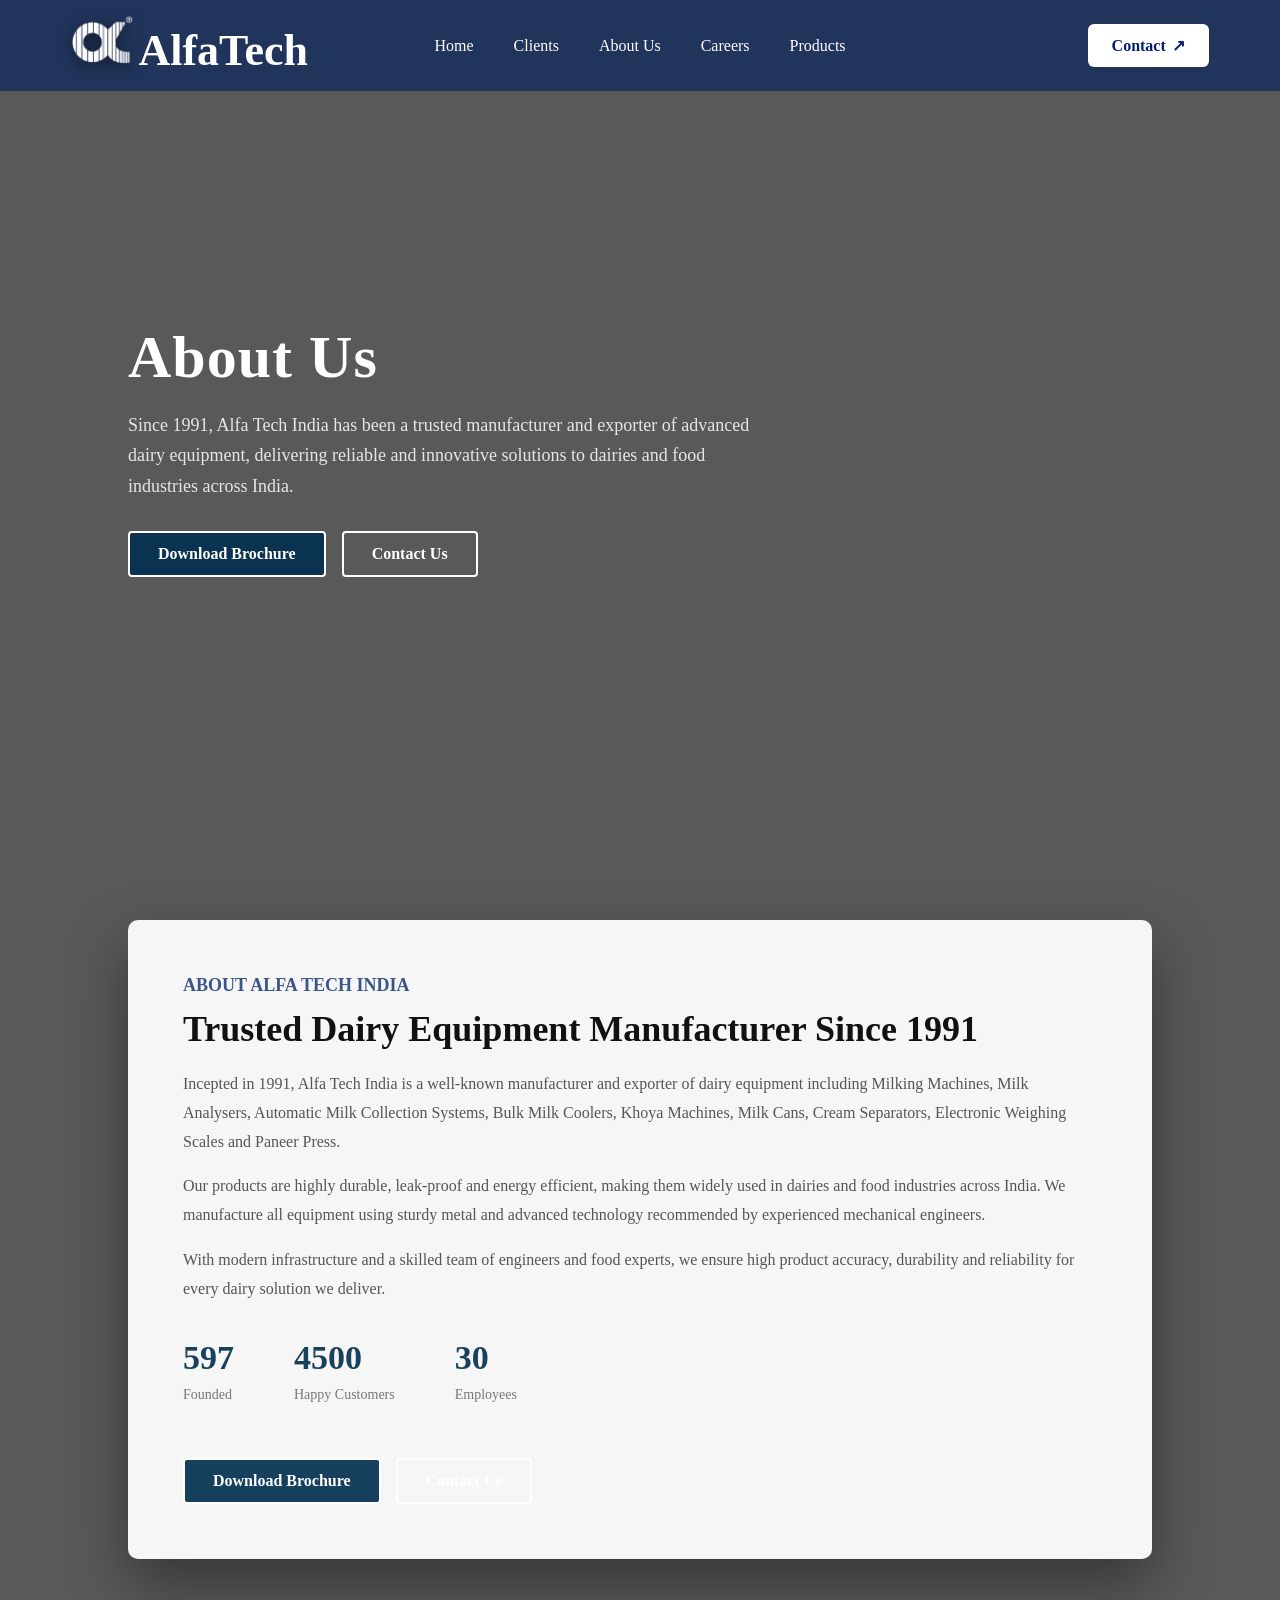
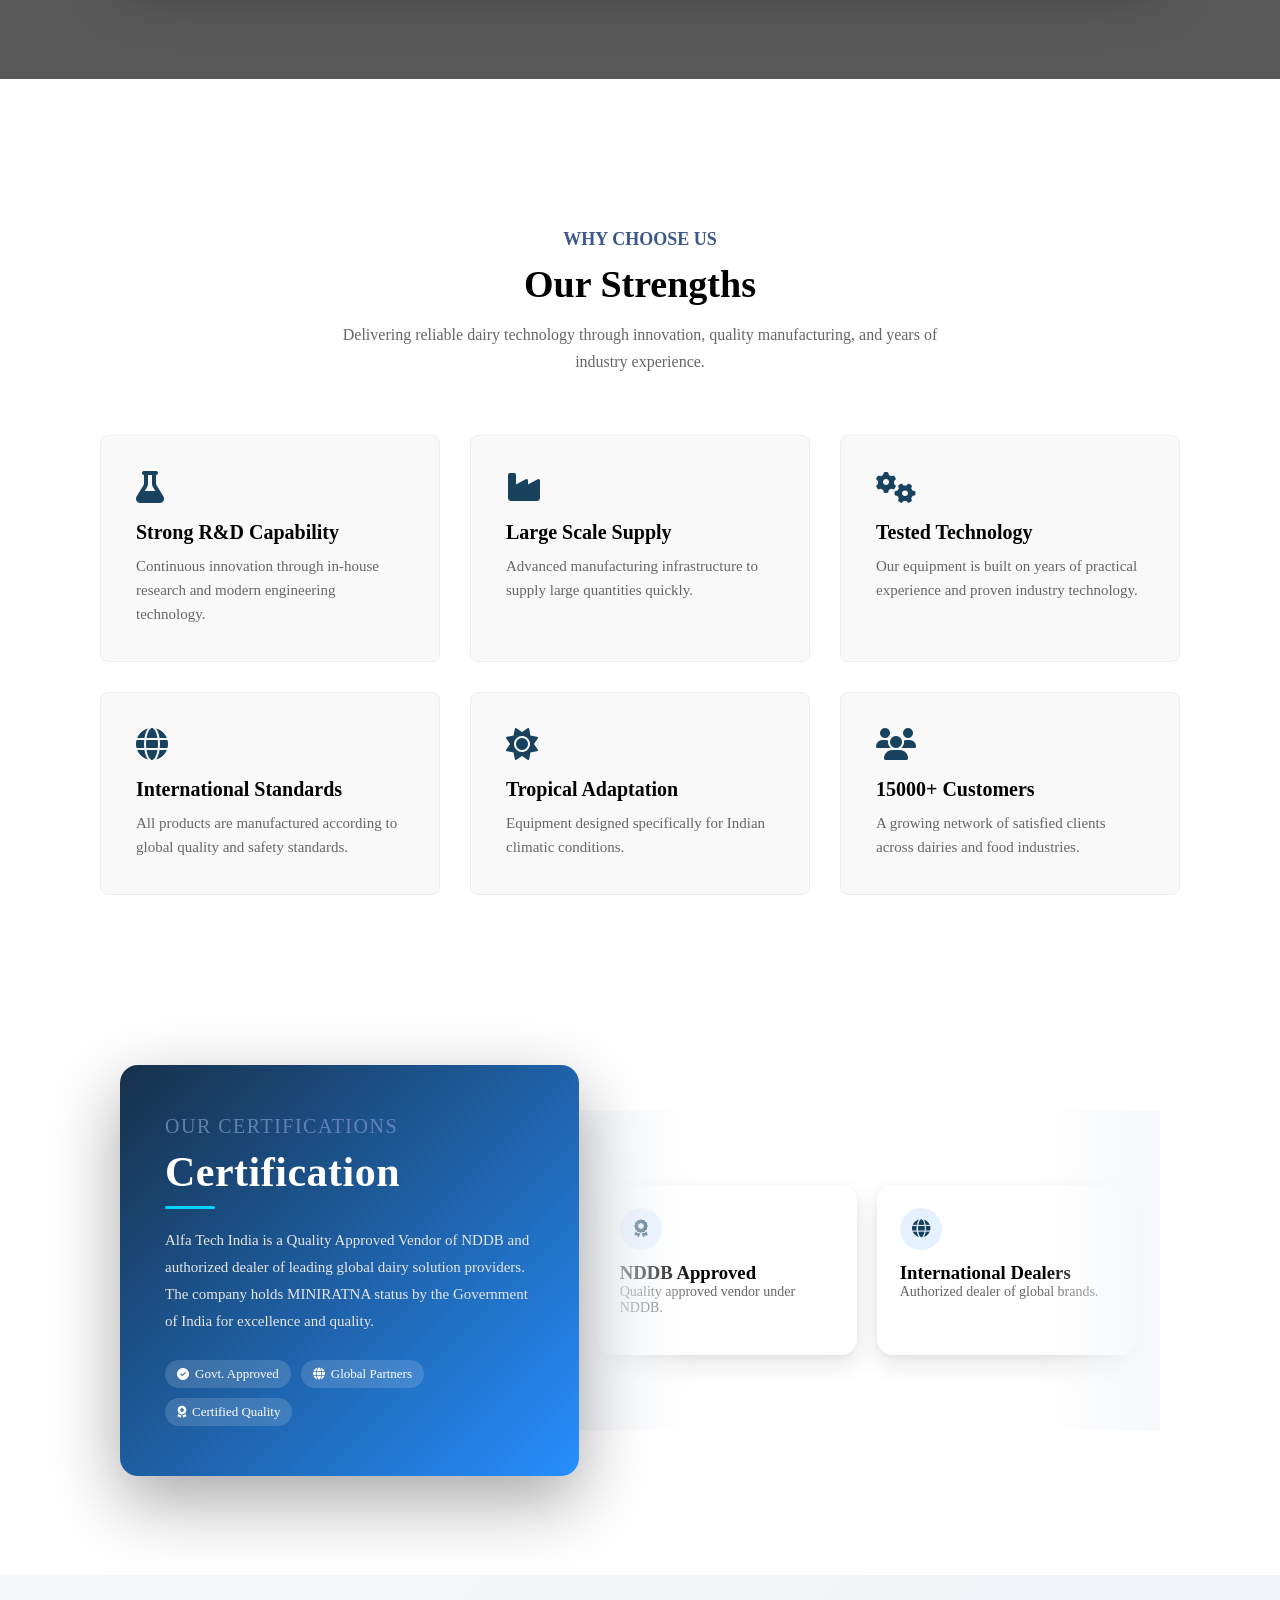
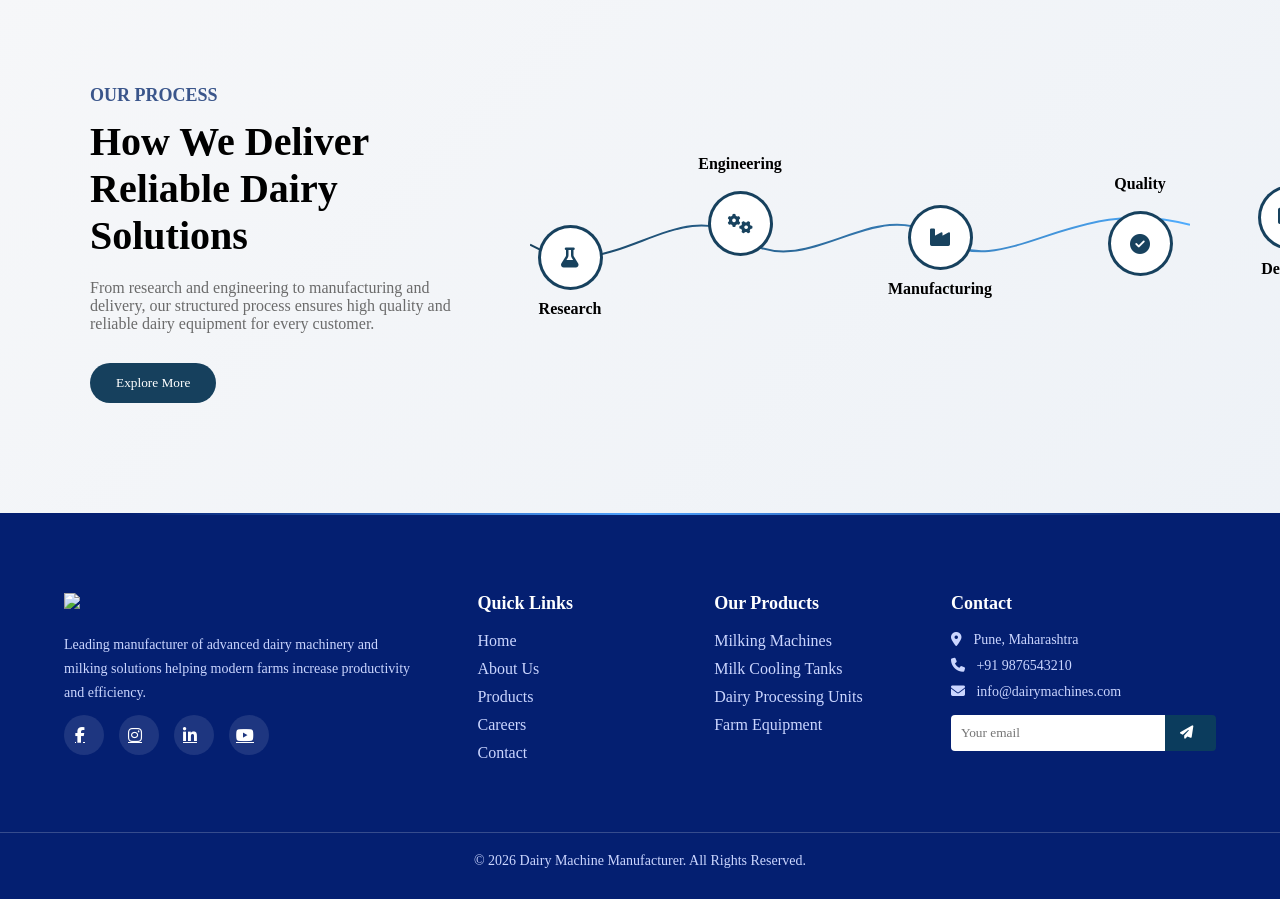
==== about.html @ 90567625 "Contact Page and Some Section Changed" ====
<!DOCTYPE html>
<html lang="en">
<head>
    <meta charset="UTF-8">
    <meta name="viewport" content="width=device-width, initial-scale=1.0">
    <title>about</title>
    <link rel="stylesheet" href="css/about.css">
    <link rel="stylesheet" href="https://cdnjs.cloudflare.com/ajax/libs/font-awesome/6.5.0/css/all.min.css">
</head>
<body>

    
<!-- ================================================= -->
<!-- ===================== NAVBAR ===================== -->
<!-- ================================================= -->

<header class="navbar" id="navbar">

<div class="nav-wrapper">

<!-- LEFT LOGO -->

<div class="nav-left">
<img src="Images/logo.png" class="logo">
<span>AlfaTech</span>
</div>


<!-- CENTER MENU -->

<nav class="nav-center">

<a href="index.html">Home</a>
<a href="clients.html">Clients</a>
<a href="about.html">About Us</a>
<a href="careers.html">Careers</a>
<a href="product.html">Products</a>

</nav>

<!-- RIGHT BUTTON -->
<div class="nav-right">

<a href="contact.html" class="contact-btn">
Contact
<span>↗</span>
</a>
</div>
</div>
</header>


<!-- ===================== -->
<!-- ABOUT HERO SECTION -->
<!-- ===================== -->

<section class="about-hero ">

<div class="hero-overlay "></div>

<div class="hero-content ">

<h1>About Us</h1>

<p>
Since 1991, Alfa Tech India has been a trusted manufacturer and exporter 
of advanced dairy equipment, delivering reliable and innovative solutions 
to dairies and food industries across India.
</p>

<div class="hero-buttons ">

<a href="brochure.pdf" class="btn-primary">
Download Brochure
</a>

<a href="contact.html" class="btn-outline">
Contact Us
</a>

</div>
</div>

</section>

<!-- ========================= -->
<!-- ABOUT COMPANY SECTION -->
<!-- ========================= -->

<section class="about-modern ">

<div class="about-card reveal">

<div class="about-header reveal">
<h5>ABOUT ALFA TECH INDIA</h5>
<h2>Trusted Dairy Equipment Manufacturer Since 1991</h2>
</div>

<p>
Incepted in 1991, Alfa Tech India is a well-known manufacturer and exporter
of dairy equipment including Milking Machines, Milk Analysers, Automatic
Milk Collection Systems, Bulk Milk Coolers, Khoya Machines, Milk Cans,
Cream Separators, Electronic Weighing Scales and Paneer Press.
</p>

<p>
Our products are highly durable, leak-proof and energy efficient,
making them widely used in dairies and food industries across India.
We manufacture all equipment using sturdy metal and advanced technology
recommended by experienced mechanical engineers.
</p>

<p>
With modern infrastructure and a skilled team of engineers and food
experts, we ensure high product accuracy, durability and reliability
for every dairy solution we deliver.
</p>

<!-- STATS -->

<div class="about-stats reveal">

<div class="stat reveal">
<h3>1991</h3>
<p>Founded</p>
</div>

<div class="stat reveal">
<h3>15000+</h3>
<p>Happy Customers</p>
</div>

<div class="stat reveal">
<h3>100+</h3>
<p>Employees</p>
</div>

</div>

<!-- CTA -->

<div class="about-buttons">

<a href="brochure.pdf" class="btn-primary reveal">Download Brochure</a>
<a href="contact.html" class="btn-outline reveal">Contact Us</a>

</div>

</div>

</section>

<!-- ========================= -->
<!-- OUR STRENGTHS SECTION -->
<!-- ========================= -->

<section class="strengths-section reveal">

<div class="container reveal">

<div class="section-header reveal">

<h5>WHY CHOOSE US</h5>
<h2>Our Strengths</h2>

<p>
Delivering reliable dairy technology through innovation,
quality manufacturing, and years of industry experience.
</p>

</div>


<div class="strength-grid reveal">

<div class="strength-card reveal">
<i class="fa-solid fa-flask reveal"></i>
<h3>Strong R&D Capability</h3>
<p>Continuous innovation through in-house research and modern engineering technology.</p>
</div>

<div class="strength-card reveal">
<i class="fa-solid fa-industry reveal"></i>
<h3>Large Scale Supply</h3>
<p>Advanced manufacturing infrastructure to supply large quantities quickly.</p>
</div>

<div class="strength-card reveal">
<i class="fa-solid fa-cogs reveal"></i>
<h3>Tested Technology</h3>
<p>Our equipment is built on years of practical experience and proven industry technology.</p>
</div>

<div class="strength-card reveal">
<i class="fa-solid fa-globe reveal"></i>
<h3>International Standards</h3>
<p>All products are manufactured according to global quality and safety standards.</p>
</div>

<div class="strength-card reveal">
<i class="fa-solid fa-sun reveal"></i>
<h3>Tropical Adaptation</h3>
<p>Equipment designed specifically for Indian climatic conditions.</p>
</div>

<div class="strength-card reveal">
<i class="fa-solid fa-users reveal"></i>
<h3>15000+ Customers</h3>
<p>A growing network of satisfied clients across dairies and food industries.</p>
</div>

</div>

</div>

</section>

<!-- ========================= -->
<!-- CERTIFICATION SECTION -->
<!-- ========================= -->
<section class="certification-section reveal">

    <!-- LEFT -->
    <div class="cert-left reveal">
        <span class="cert-subtitle reveal">OUR CERTIFICATIONS</span>
        <h2>Certification</h2>
        <p>
            Alfa Tech India is a Quality Approved Vendor of NDDB and authorized dealer
            of leading global dairy solution providers. The company holds MINIRATNA
            status by the Government of India for excellence and quality.
        </p>
        <div class="cert-tags reveal">
            <span><i class="fa-solid fa-circle-check"></i> Govt. Approved</span>
            <span><i class="fa-solid fa-globe"></i> Global Partners</span>
            <span><i class="fa-solid fa-award"></i> Certified Quality</span>
        </div>
    </div>

    <!-- RIGHT -->
    <div class="cert-right reveal">
        <div class="card-container">
            <div class="card-wrapper">

                <!-- ORIGINAL -->
                <div class="cert-card">
                    <i class="fa-solid fa-award"></i>
                    <h3>NDDB Approved</h3>
                    <p>Quality approved vendor under NDDB.</p>
                </div>

                <div class="cert-card">
                    <i class="fa-solid fa-globe"></i>
                    <h3>International Dealers</h3>
                    <p>Authorized dealer of global brands.</p>
                </div>

                <div class="cert-card">
                    <i class="fa-solid fa-industry"></i>
                    <h3>REIL & Sintex</h3>
                    <p>Authorized dealer of REIL & Sintex.</p>
                </div>

                <div class="cert-card">
                    <i class="fa-solid fa-medal"></i>
                    <h3>Miniratna Status</h3>
                    <p>Recognized by Govt. of India.</p>
                </div>

                <!-- DUPLICATE (for smooth loop) -->
                <div class="cert-card">
                    <i class="fa-solid fa-award"></i>
                    <h3>NDDB Approved</h3>
                    <p>Quality approved vendor under NDDB.</p>
                </div>

                <div class="cert-card">
                    <i class="fa-solid fa-globe"></i>
                    <h3>International Dealers</h3>
                    <p>Authorized dealer of global brands.</p>
                </div>

                <div class="cert-card">
                    <i class="fa-solid fa-industry"></i>
                    <h3>REIL & Sintex</h3>
                    <p>Authorized dealer of REIL & Sintex.</p>
                </div>

                <div class="cert-card">
                    <i class="fa-solid fa-medal"></i>
                    <h3>Miniratna Status</h3>
                    <p>Recognized by Govt. of India.</p>
                </div>

            </div>
        </div>
    </div>

</section>

<!-- ========================= -->
<!-- PROCESS SECTION -->
<!-- ========================= -->
<section class="process-section reveal">

<!-- LEFT (UNCHANGED) -->
<div class="process-left reveal">
    <span class="tag">OUR PROCESS</span>

    <h2>How We Deliver Reliable Dairy Solutions</h2>

    <p>
        From research and engineering to manufacturing and delivery, our
        structured process ensures high quality and reliable dairy
        equipment for every customer.
    </p>

    <button class="process-btn">Explore More</button>
</div>

<!-- RIGHT -->
<div class="process-right reveal">

    <!-- CURVE -->
    <svg class="curve" viewBox="0 0 1000 250">
        <defs>
            <linearGradient id="gradientLine" x1="0" x2="1">
                <stop offset="0%" stop-color="#02304fe9"/>
                <stop offset="100%" stop-color="#4facfe"/>
            </linearGradient>
        </defs>

        <path d="M0,170 
                 C120,240 220,90 320,160 
                 C420,230 520,90 620,160 
                 C720,230 820,90 1000,140" />
    </svg>

    <!-- STEPS -->
    <div class="step step1 top-card" onclick="openCard(event, 0)">
        <div class="dot"><i class="fas fa-flask"></i></div>
        <h4>Research</h4>
    </div>

    <div class="step step2 bottom-card" onclick="openCard(event, 1)">
          <h4>Engineering</h4><br>
        <div class="dot"><i class="fas fa-cogs"></i></div>
      
    </div>

    <div class="step step3 top-card" onclick="openCard(event, 2)">
        <div class="dot"><i class="fas fa-industry"></i></div>
        <h4>Manufacturing</h4>
    </div>

    <div class="step step4 bottom-card" onclick="openCard(event, 3)">
         <h4>Quality</h4><br>
        <div class="dot"><i class="fas fa-check-circle"></i></div>
       
    </div>

    <div class="step step5 top-card" onclick="openCard(event, 4)">
        <div class="dot"><i class="fas fa-truck"></i></div>
        <h4>Delivery</h4>
    </div>

    <!-- FLOATING CARD -->
    <div class="process-card" id="processCard">
        <div class="arrow" id="arrow"></div>
        <h3 id="cardTitle"></h3>
        <p id="cardDesc"></p>
    </div>

</div>

</section>

<!-- ======================footer========================= -->
 <footer class="footer reveal">

<div class="footer-container">

<!-- COLUMN 1 -->

<div class="footer-col footer-brand">

<img src="images/logo.png" class="footer-logo">

<p>
Leading manufacturer of advanced dairy machinery and milking
solutions helping modern farms increase productivity and efficiency.
</p>

<div class="footer-social">

<a href="#"><i class="fab fa-facebook-f"></i></a>
<a href="#"><i class="fab fa-instagram"></i></a>
<a href="#"><i class="fab fa-linkedin-in"></i></a>
<a href="#"><i class="fab fa-youtube"></i></a>

</div>

</div>

<!-- COLUMN 2 -->

<div class="footer-col">

<h3>Quick Links</h3>

<ul>
<li><a href="index.html">Home</a></li>
<li><a href="about.html">About Us</a></li>
<li><a href="prduct.html">Products</a></li>
<li><a href="careers.html">Careers</a></li>
<li><a href="contact.html">Contact</a></li>
</ul>

</div>

<!-- COLUMN 3 -->

<div class="footer-col">

<h3>Our Products</h3>

<ul>
<li><a href="#">Milking Machines</a></li>
<li><a href="#">Milk Cooling Tanks</a></li>
<li><a href="#">Dairy Processing Units</a></li>
<li><a href="#">Farm Equipment</a></li>
</ul>

</div>

<!-- COLUMN 4 -->

<div class="footer-col">

<h3>Contact</h3>

<p><i class="fa-solid fa-location-dot"></i> Pune, Maharashtra</p>
<p><i class="fa-solid fa-phone"></i> +91 9876543210</p>
<p><i class="fa-solid fa-envelope"></i> info@dairymachines.com</p>

<div class="newsletter">

<input type="email" placeholder="Your email">
<button><i class="fa-solid fa-paper-plane"></i></button>
</div>
</div>
</div>
<!-- BOTTOM -->
<div class="footer-bottom">
<p>© 2026 Dairy Machine Manufacturer. All Rights Reserved.</p>
</div>
</footer>



<script src="js/about.js"></script>
<script src="js/script.js"></script>
</body>
</html>
---- css/about.css ----
*{
margin:0;
padding:0;
box-sizing:border-box;
font-family:Segoe UI;
}

body{
background:#fff;
}

html{
scroll-behavior:smooth;
}

/* =============animation============ */

.reveal{
opacity:0;
transform:translateY(60px);
transition:all 0.8s ease;
}

.reveal.active{
opacity:1;
transform:translateY(0);
}

.reveal-left{
opacity:0;
transform:translateX(-80px);
transition:all 0.8s ease;
}

.reveal-right{
opacity:0;
transform:translateX(80px);
transition:all 0.8s ease;
}

.reveal-left.active,
.reveal-right.active{
opacity:1;
transform:translateX(0);
}

.parallax{
transform:translateY(0);
transition:transform 0.2s ease-out;
}

/* ==================NAVBAR============== */

.navbar{
position:fixed;
top:0;
width:100%;
background:rgba(4, 34, 94, 0.645);   /* transparent dark */
backdrop-filter:blur(10px);
-webkit-backdrop-filter:blur(10px);
padding:15px 0;
z-index:1000;
transition:0.4s;
}

.nav-wrapper{
width:92%;
margin:auto;
display:grid;
grid-template-columns:1fr auto 1fr;
align-items:center;
}

/* LEFT */
.nav-left{
justify-self:start;
}

.logo{
height:50px;
margin-left: 20px;
filter:drop-shadow(0 3px 8px rgba(0,0,0,0.6));
}

.nav-left span{
    font-size: 44px;
    color: white;
    align-items:center;
    text-align: center;
    justify-content: center;
    font-weight: 600;
}

/* CENTER MENU */
.nav-center{
display:flex;
gap:40px;
justify-content:center;
}

.nav-center a{
color:rgb(255, 255, 255);
text-decoration:none;
font-size:16px;
font-weight:500;
position:relative;
}

/* UNDERLINE EFFECT */

.nav-center a::after{
content:"";
position:absolute;
width:0;
height:2px;
background:white;
bottom:-6px;
left:50%;
transform:translateX(-50%);
transition:0.3s;
}

.nav-center a:hover::after{
width:100%;
}

/* RIGHT BUTTON */
.nav-right{
justify-self:end;
}

.contact-btn{
background:#ffffff;
color:#041f71;
padding:12px 24px;
border-radius:6px;
text-decoration:none;
font-weight:600;
display:flex;
align-items:center;
gap:6px;
transition:0.3s;
border-color: #fff;
margin-right: 20px;
}

.contact-btn:hover{
background:#02304fe9;
color:white;
border:2px solid #ffffff;       
transform:translateY(-3px);
}


/* GLASSMORPHISM ON SCROLL */
.navbar.scrolled{
background:rgba(4, 34, 94, 0.76);
backdrop-filter:blur(12px);
border-bottom:1px solid rgba(255,255,255,0.1);
}


/* ============================= */
/* HERO + ABOUT BACKGROUND */
/* ============================= */

.about-hero,
.about-modern{
background-image:url("https://img.freepik.com/premium-photo/modern-dairy-processing-plant-automated-systems-milk-cheese-production-food-manufacturing_573699-534.jpg?w=2000");
background-size:cover;
background-position:center;
background-attachment:fixed;
position:relative;
}

/* ============================= */
/* GLOBAL OVERLAY */
/* ============================= */

.about-hero::before,
.about-modern::before{
content:"";
position:absolute;
top:0;
left:0;
width:100%;
height:100%;
background:rgba(0,0,0,0.65);
z-index:1;
}

/* ============================= */
/* HERO SECTION */
/* ============================= */

.about-hero{
height:100vh;
display:flex;
align-items:center;
padding:0 10%;
color:white;
}

.hero-content{
position:relative;
z-index:2;
max-width:650px;
}

.hero-content h1{
font-size:60px;
font-weight:700;
margin-bottom:18px;
letter-spacing:1px;
}

.hero-content p{
font-size:18px;
line-height:1.7;
color:#e6e6e6;
}

/* BUTTONS */

.hero-buttons{
margin-top:30px;
display:flex;
gap:16px;
}

.btn-primary{
background:#02304fe9;
padding:12px 28px;
text-decoration:none;
color:white;
font-weight:600;
border-radius:4px;
transition:0.3s;
border:2px solid white
}

.btn-primary:hover{
background:#fff;
color: #041f71;
transform:translateY(-2px);
}

.btn-outline{
border:2px solid white;
padding:12px 28px;
text-decoration:none;
color:white;
font-weight:600;
border-radius:4px;
transition:0.3s;
}

.btn-outline:hover{
background:white;
color:black;
}

/* ============================= */
/* ABOUT SECTION */
/* ============================= */

.about-modern{
padding:120px 10%;
display:flex;
justify-content:center;
}

/* ABOUT CARD */

.about-card{
position:relative;
z-index:2;
background:rgba(255,255,255,0.95);
padding:55px;
max-width:1050px;
border-radius:10px;
box-shadow:0 25px 60px rgba(0,0,0,0.4);
backdrop-filter:blur(5px);
margin-top: -100px;
}

/* HEADER */

.about-header h5{
    font-weight: 600;
    color: #03266ac5;
    margin-bottom: 12px;
    font-size: 18px;
    display: inline-block;
}

.about-header h2{
font-size:36px;
margin-bottom:20px;
color:#111;
}

/* TEXT */

.about-card p{
color:#555;
line-height:1.8;
margin-bottom:16px;
font-size:16px;
}

/* ============================= */
/* STATS */
/* ============================= */

.about-stats{
display:flex;
gap:60px;
margin-top:35px;
margin-bottom:35px;
flex-wrap:wrap;
}

.stat{
text-align:left;
}

.stat h3{
font-size:34px;
color:#02304fe9;
font-weight:700;
}

.stat p{
font-size:14px;
color:#777;
margin-top:5px;
}

/* ABOUT BUTTONS */

.about-buttons{
display:flex;
gap:15px;
}

/* ============================= */
/* RESPONSIVE */
/* ============================= */

@media(max-width:768px){

.hero-content h1{
font-size:40px;
}

.about-card{
padding:35px;
}

.about-stats{
gap:25px;
flex-direction:column;
}

}/* ========================= */
/* STRENGTH SECTION */
/* ========================= */

.strengths-section{
background:white;
padding:100px ;
margin-top: 50px;
margin-bottom: 20px;
}

.container{
max-width:1200px;
margin:auto;
}

/* SECTION HEADER */

.section-header{
text-align:center;
margin-bottom:60px;
}

.section-header h5{
font-weight: 600;
    color: #03266ac5;
    margin-bottom: 12px;
    font-size: 18px;
    display: inline-block;
}

.section-header h2{
font-size:38px;
margin-bottom:15px;
}

.section-header p{
color:#666;
max-width:650px;
margin:auto;
line-height:1.7;
}

/* GRID */

.strength-grid{
display:grid;
grid-template-columns:repeat(auto-fit,minmax(280px,1fr));
gap:30px;
}

/* CARD */

.strength-card{
background:#f9f9f9;
padding:35px;
border-radius:8px;
text-align:left;
transition:0.3s;
border:1px solid #eee;
}

.strength-card:hover{
transform:translateY(-6px);
box-shadow:0 15px 35px rgba(0,0,0,0.1);
}

/* ICON */

.strength-card i{
font-size:32px;
color:#02304fe9;
margin-bottom:18px;
}

/* TITLE */

.strength-card h3{
font-size:20px;
margin-bottom:10px;
}

/* TEXT */

.strength-card p{
color:#666;
line-height:1.6;
font-size:15px;
}

/* ========================= */
/* CERTIFICATION SECTION */
/* ========================= */

.certification-section {
    display: flex;
    align-items: center;
    padding:120px ;
    margin-top: 50px;
    margin-bottom: 80px;
    position: relative;
    height: 50vh;
}

.cert-subtitle {
    font-size: 12px;
    letter-spacing: 1.5px;
    color: #aad8ff;
    text-transform: uppercase;
    margin-bottom: 10px;
    display: block;
}

/* ========================= */
/* LEFT SIDE */
/* ========================= */

.cert-left {
    width: 50%;
    padding: 50px 45px;
    border-radius: 18px;
    color: white;
    position: relative;
    z-index: 5;
    overflow: hidden;

    background: linear-gradient(
        135deg,
        rgba(10, 37, 64, 0.95),
        rgba(0, 123, 255, 0.85)
    ),
    url('https://images.unsplash.com/photo-1521791136064-7986c2920216') center/cover no-repeat;

    box-shadow: 0 25px 70px rgba(0,0,0,0.35);
}

.cert-left::after {
    content: "";
    position: absolute;
    inset: 0;
    background: url('https://www.transparenttextures.com/patterns/cubes.png');
    opacity: 0.05;
}

.cert-left h2 {
    font-size: 42px;
    font-weight: 700;
    margin-bottom: 18px;
    letter-spacing: 0.5px;
}

.cert-left h2::after {
    content: "";
    display: block;
    width: 50px;
    height: 3px;
    background: #00d4ff;
    margin-top: 10px;
    border-radius: 2px;
}

.cert-left p {
    font-size: 15px;
    line-height: 1.8;
    color: #e6e6e6;
    margin-bottom: 25px;
}
.cert-tags {
    display: flex;
    flex-wrap: wrap;
    gap: 10px;
}

.cert-tags span {
    font-size: 13px;
    padding: 6px 12px;
    border-radius: 20px;

    background: rgba(255,255,255,0.15);
    backdrop-filter: blur(5px);

    display: flex;
    align-items: center;
    gap: 6px;
}

.cert-tags i {
    font-size: 12px;
}
/* ========================= */
/* RIGHT SIDE */
/* ========================= */
.cert-right {
    width: 65%;
    position: relative;
}
.cert-right::before {
    content: "";
    position: absolute;
    left: 0;
    top: 0;
    width: 120px;
    height: 100%;
    background: linear-gradient(to left, transparent, #f5f7fa);
    z-index: 2;
}

/* CONTAINER */
.card-container {
    height: 320px;
    overflow: hidden;
    position: relative;
}

/* ========================= */
/* CARD WRAPPER */
/* ========================= */
.card-wrapper {
    position: absolute;
    top: 50%;
    left: 3%;

    display: flex;
    gap: 20px;

    transform: translateY(-50%);

    animation: marqueeScroll 25s linear infinite;
}

/* ========================= */
/* CARD */
/* ========================= */
.cert-card {
    min-width: 260px;
    height: 170px;

    background: rgba(255, 255, 255, 0.75);
    backdrop-filter: blur(12px);

    padding: 22px;
    border-radius: 16px;

    box-shadow: 
        0 10px 25px rgba(0,0,0,0.1),
        0 2px 8px rgba(0,0,0,0.05);

    border: 1px solid rgba(255,255,255,0.4);

    transition: all 0.35s ease;
}

.cert-card:hover {
    transform: translateY(-10px) scale(1.03);
    box-shadow: 0 20px 50px rgba(0,0,0,0.2);
}

.cert-card {
    opacity: 0;
    transform: translateY(40px);
    animation: fadeUp 0.8s ease forwards;
}

.cert-card:nth-child(1) { animation-delay: 0.1s; }
.cert-card:nth-child(2) { animation-delay: 0.2s; }
.cert-card:nth-child(3) { animation-delay: 0.3s; }
.cert-card:nth-child(4) { animation-delay: 0.4s; }

@keyframes fadeUp {
    to {
        opacity: 1;
        transform: translateY(0);
    }
}
.cert-card i {
    font-size: 18px;
    color: #02304fe9;

    width: 42px;
    height: 42px;

    display: flex;
    align-items: center;
    justify-content: center;

    border-radius: 50%;
    background: rgba(0,123,255,0.1);

    margin-bottom: 12px;
}

.cert-left h2 {
    font-size: 42px;
    font-weight: 700;
    letter-spacing: 0.5px;
}

.cert-card h3 {
    font-weight: 600;
}

.cert-card p {
    font-size: 14px;
    color: #666;
}
.cert-subtitle{
    color:#7792c6c5;
   margin-bottom:10px;
   font-weight:500;
   font-size: 20px;
}
/* ========================= */
/* ANIMATION */
/* ========================= */
@keyframes marqueeScroll {
    0% {
        transform: translate(0, -50%);
    }
    100% {
        transform: translate(-50%, -50%);
    }
}

/* ========================= */
/* HOVER PAUSE */
/* ========================= */
.card-wrapper:hover {
    animation-play-state: paused;
}

/* ========================= */
/* EDGE FADE EFFECT */
/* ========================= */
.cert-right::after {
    content: "";
    position: absolute;
    right: 0;
    top: 0;
    width: 120px;
    height: 100%;
    background: linear-gradient(to right, transparent, #f5f7fa);
}

/* ========================= */
/* RESPONSIVE */
/* ========================= */
@media (max-width: 992px) {
    .certification-section {
        flex-direction: column;
        gap: 40px;
        padding: 40px;
    }

    .cert-left, .cert-right {
        width: 100%;
    }

    .card-wrapper {
        left: 0;
    }
}
/* ========================= */
/* PROCESS SECTION */
/* ========================= */
.process-section {
    display: flex;
    justify-content: space-between;
    padding: 110px 90px;
    background: linear-gradient(135deg, #f6f7f9, #eef2f7);
    gap: 40px;
}

/* LEFT */
.process-left {
    width: 35%;
}

.tag {
    font-weight: 600;
    color: #03266ac5;
    margin-bottom: 12px;
    font-size: 18px;
    display: inline-block;
}

.process-left h2 {
    font-size: 40px;
    margin-bottom: 20px;
}

.process-left p {
    color: #6b6b6b;
    margin-bottom: 30px;
}

.process-btn {
    background: #02304fe9;
    color: #fff;
    border: none;
    padding: 12px 26px;
    border-radius: 25px;
}

/* RIGHT */
.process-right {
    width: 60%;
    position: relative;
}

/* CURVE */
.curve {
    width: 100%;
    height: 260px;
}

.curve path {
    fill: none;
    stroke: url(#gradientLine);
    stroke-width: 3;
}

/* STEP */
.step {
    position: absolute;
    width: 220px;
    text-align: center;
    cursor: pointer;
}

/* DOT */
.dot {
    width: 65px;
    height: 65px;
    background: #fff;
    border: 3px solid #02304fe9;
    border-radius: 50%;

    display: flex;
    align-items: center;
    justify-content: center;

    margin: auto;
    margin-bottom: 10px;

    transition: 0.3s;
}

.dot i {
    font-size: 20px;
    color: #02304fe9;
}

.step:hover .dot {
    background: #02304fe9;
    transform: scale(1.1);
}

.step:hover .dot i {
    color: #fff;
}

/* CARD */
.process-card {
    position: absolute;
    width: 250px;
    padding: 18px;
    border-radius: 12px;
    background: #fff;
    box-shadow: 0 15px 40px rgba(0,0,0,0.15);

    transform: scale(0.8);
    opacity: 0;
    transition: 0.3s;
}

/* ACTIVE */
.process-card.active {
    transform: scale(1);
    opacity: 1;
}

/* ARROW */
.arrow {
    width: 12px;
    height: 12px;
    background: #fff;
    position: absolute;
    transform: rotate(45deg);
}

/* ZIG-ZAG */
.step1 { top: 140px; left: -70px; }
.step2 { top: 70px; left: 100px; }
.step3 { top: 120px; left: 300px; }
.step4 { top: 90px; left: 500px; }
.step5 { top: 100px; left: 650px; }
/* ========================= */
/* FOOTER */
/* ========================= */

.footer{
background:#041f71;
color:white;
padding:80px 0 30px;
position:relative;

}

/* subtle glow line */
.footer::before{
content:"";
position:absolute;
top:0;
left:50%;
transform:translateX(-50%);
width:80%;
height:2px;
background:linear-gradient(
90deg,
transparent,
#4fa3ff,
transparent
);
}

.footer-container{
width:90%;
margin:auto;
display:grid;
grid-template-columns:2fr 1fr 1fr 1.5fr;

gap:60px;
}

/* LOGO */
.footer-logo{
width:140px;
margin-bottom:20px;
}

/* BRAND TEXT */
.footer-brand p{
color:#cbd6ff;
line-height:1.7;
margin-bottom:25px;
}

/* SOCIAL ICONS */

.footer-social{
display:flex;
gap:15px;
}

.footer-social a{
width:40px;
height:40px;
display:flex;
align-items:center;
justify-content:center;
background:rgba(255,255,255,0.1);
border-radius:50%;
color:white;
transition:0.3s;
}

.footer-social a:hover{
background:white;
color:#041f71;
transform:translateY(-4px);
}

/* TITLES */

.footer-col h3{
margin-bottom:18px;
font-size:18px;
}

/* LINKS */

.footer-col ul{
list-style:none;
}

.footer-col ul li{
margin-bottom:10px;
}

.footer-col ul li a{
color:#cbd6ff;
text-decoration:none;
transition:0.3s;
}

.footer-col ul li a:hover{
color:white;
padding-left:5px;
}

/* CONTACT TEXT */

.footer-col p{
color:#cbd6ff;
margin-bottom:10px;
font-size:14px;
}

.footer-col i{
margin-right:8px;
}

/* NEWSLETTER */

.newsletter{
display:flex;
margin-top:15px;
}

.newsletter input{
flex:1;
padding:10px;
border:none;
outline:none;
border-radius:4px 0 0 4px;
}

.newsletter button{
background:#0B3C5D;
border:none;
padding:10px 15px;
color:white;
border-radius:0 4px 4px 0;
cursor:pointer;
}

/* BOTTOM */

.footer-bottom{
text-align:center;
margin-top:60px;
padding-top:20px;
border-top:1px solid rgba(255,255,255,0.2);
font-size:14px;
color:#cbd6ff;
}
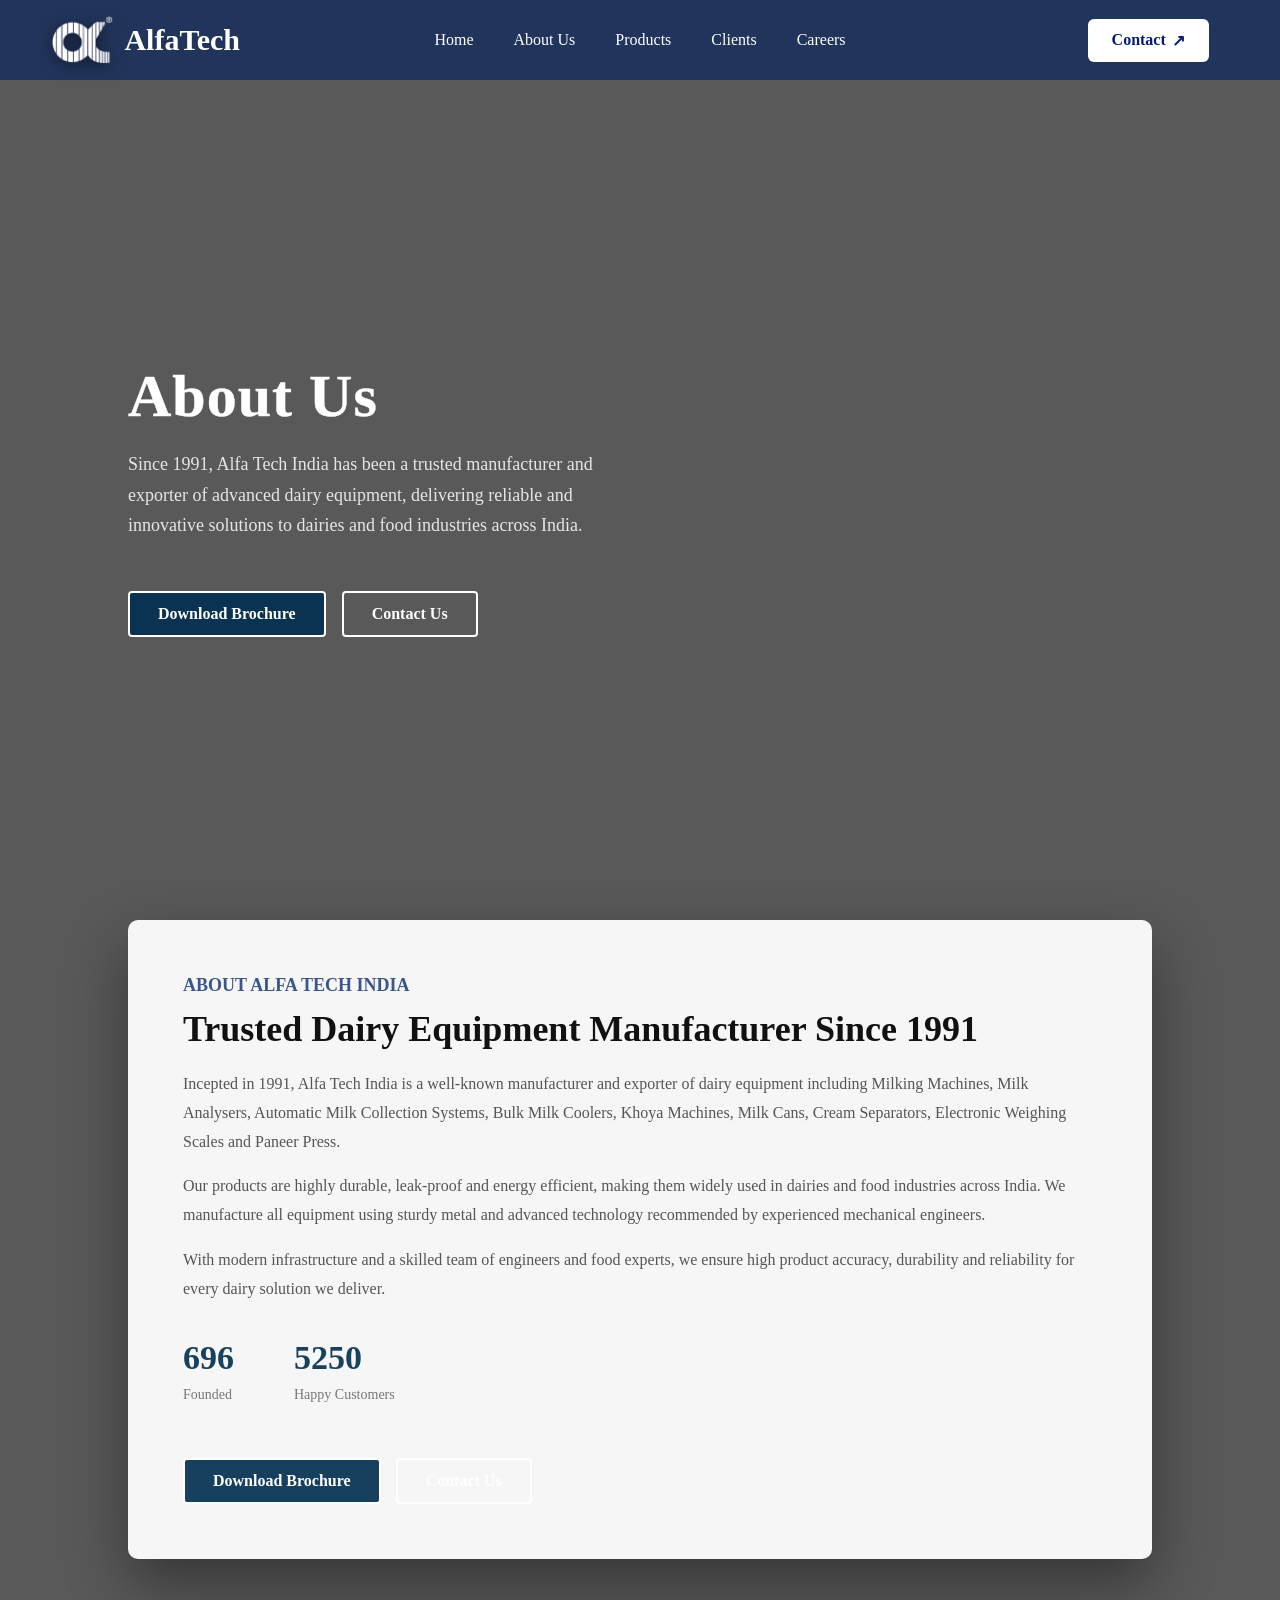
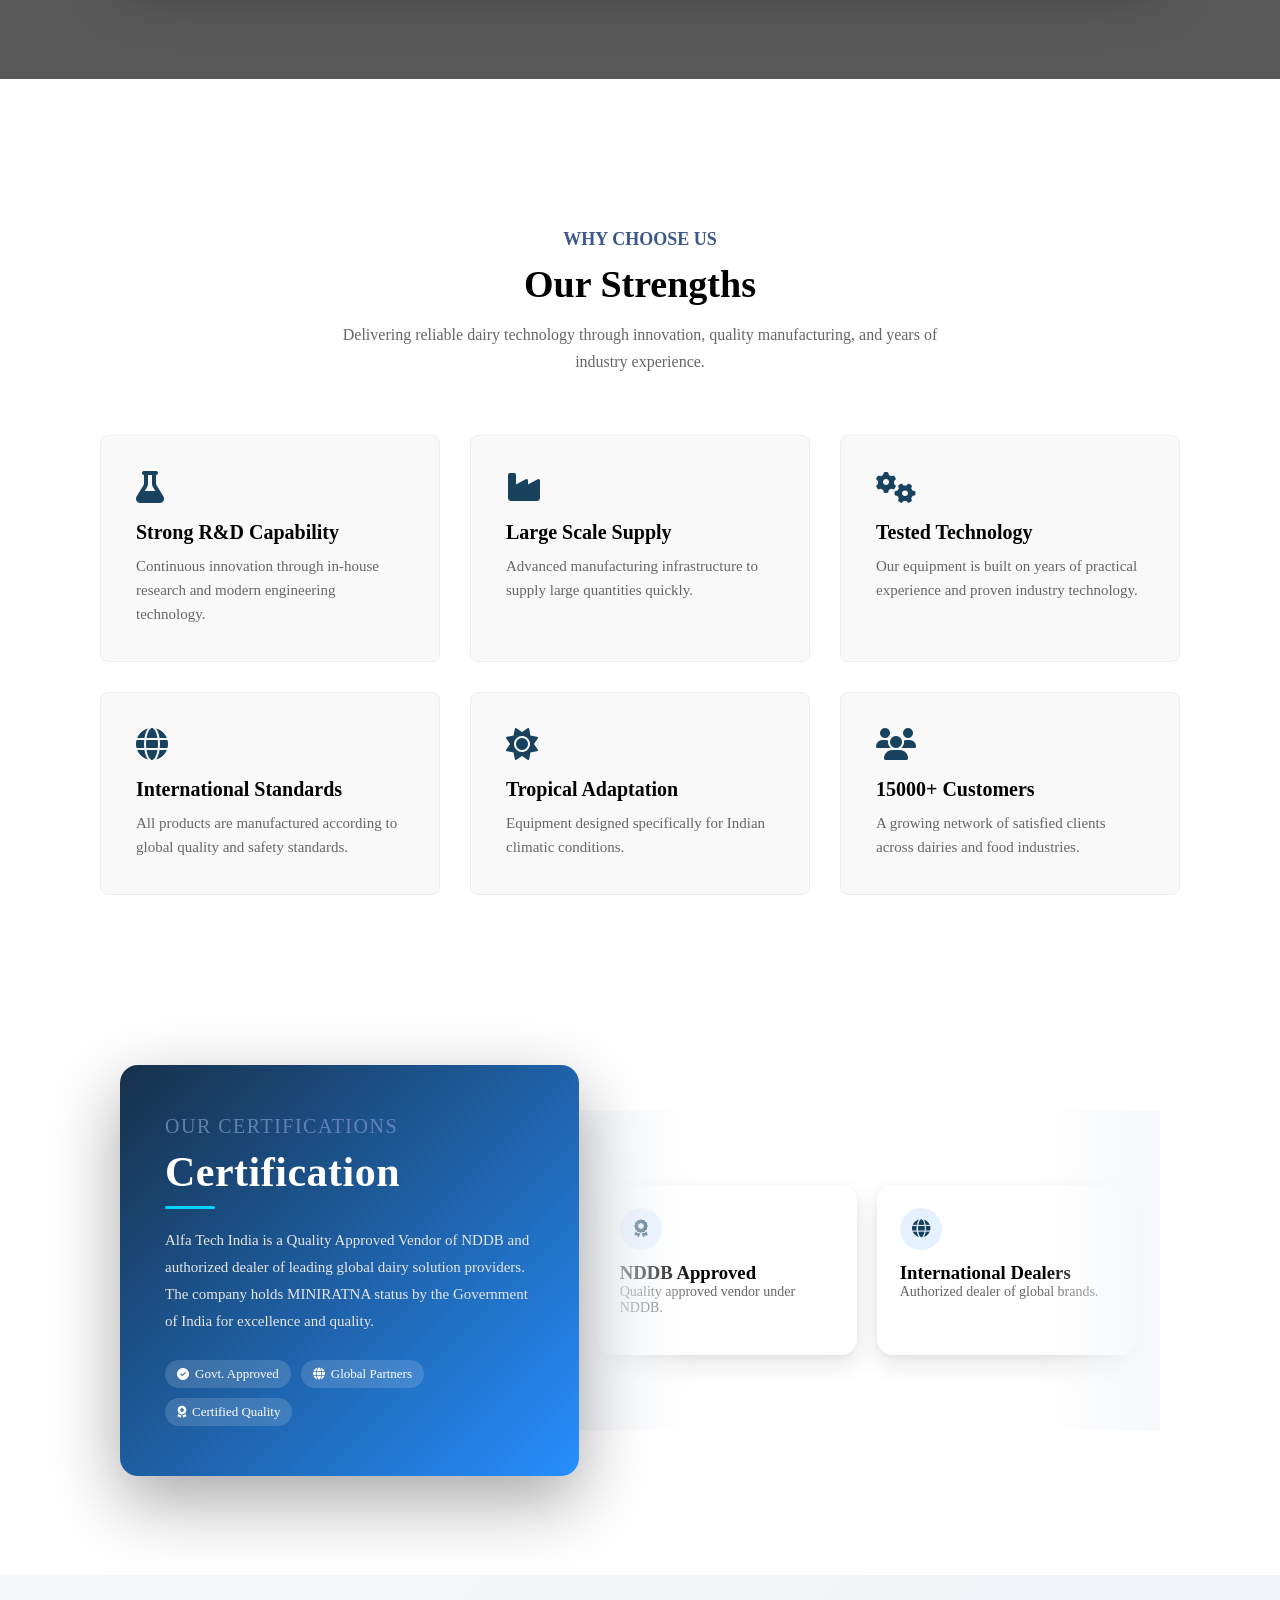
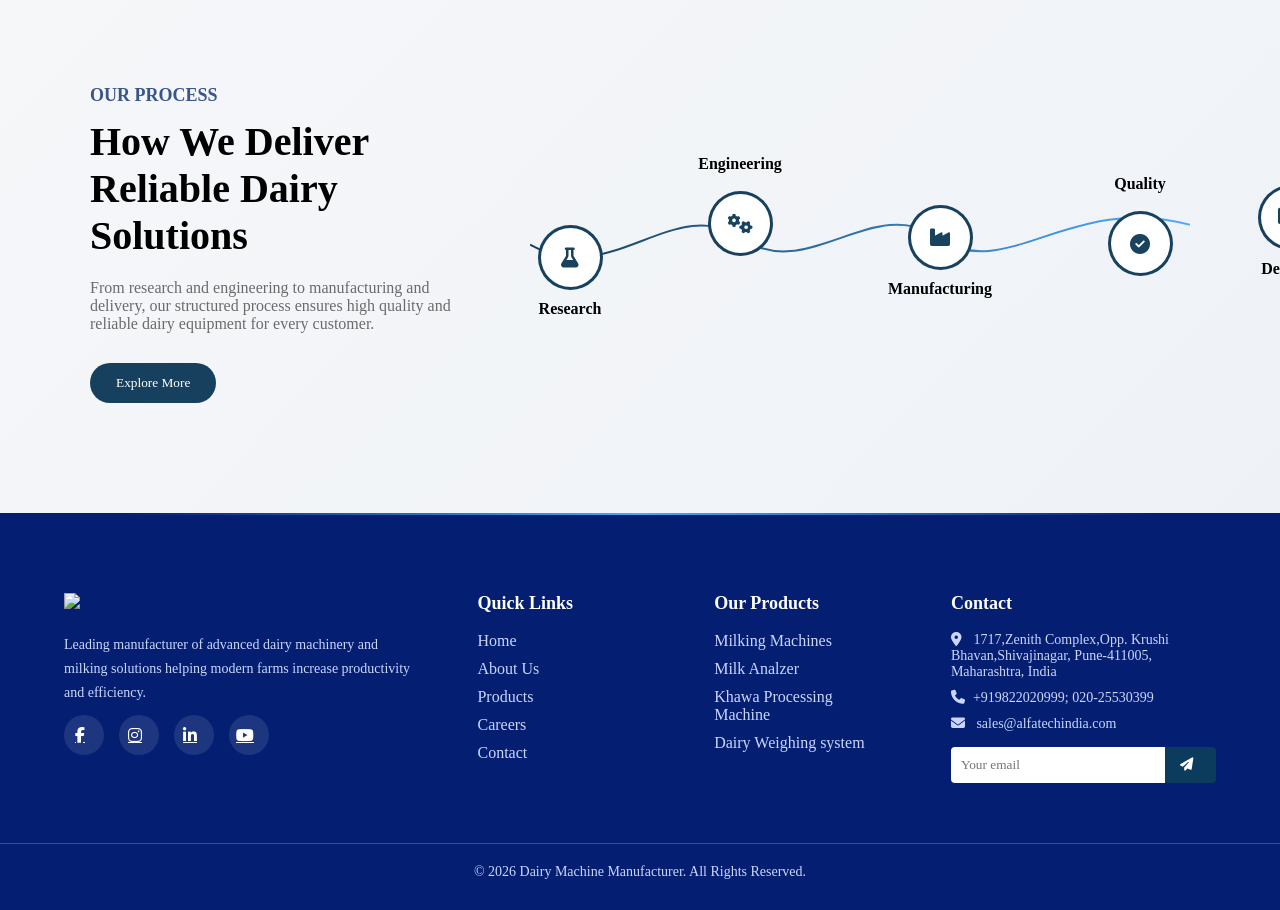
==== commit eb70ee5a: "Updates changes" ====
--- a/about.html
+++ b/about.html
@@ -31,10 +31,11 @@
 <nav class="nav-center">
 
 <a href="index.html">Home</a>
+<a href="about.html">About Us</a>
+<a href="product.html">Products</a>
 <a href="clients.html">Clients</a>
-<a href="about.html">About Us</a>
 <a href="careers.html">Careers</a>
-<a href="product.html">Products</a>
+
 
 </nav>
 
@@ -128,11 +129,6 @@
 <div class="stat reveal">
 <h3>15000+</h3>
 <p>Happy Customers</p>
-</div>
-
-<div class="stat reveal">
-<h3>100+</h3>
-<p>Employees</p>
 </div>
 
 </div>
@@ -425,9 +421,9 @@
 
 <ul>
 <li><a href="#">Milking Machines</a></li>
-<li><a href="#">Milk Cooling Tanks</a></li>
-<li><a href="#">Dairy Processing Units</a></li>
-<li><a href="#">Farm Equipment</a></li>
+<li><a href="#">Milk Analzer</a></li>
+<li><a href="#">Khawa Processing Machine</a></li>
+<li><a href="#">Dairy Weighing system</a></li>
 </ul>
 
 </div>
@@ -438,9 +434,9 @@
 
 <h3>Contact</h3>
 
-<p><i class="fa-solid fa-location-dot"></i> Pune, Maharashtra</p>
-<p><i class="fa-solid fa-phone"></i> +91 9876543210</p>
-<p><i class="fa-solid fa-envelope"></i> info@dairymachines.com</p>
+<p><i class="fa-solid fa-location-dot"></i> 1717,Zenith Complex,Opp. Krushi Bhavan,Shivajinagar, Pune-411005, Maharashtra, India</p>
+<p><i class="fa-solid fa-phone"></i>+919822020999; 020-25530399</p>
+<p><i class="fa-solid fa-envelope"></i> sales@alfatechindia.com</p>
 
 <div class="newsletter">
 
--- a/css/about.css
+++ b/css/about.css
@@ -73,22 +73,23 @@
 
 /* LEFT */
 .nav-left{
-justify-self:start;
+
+  display: flex;            /* align logo + text in a row */
+    align-items: center;      /* vertically center text with logo */
+    gap: 10px;                /* spacing between logo and text */
+    justify-self: start;
 }
 
 .logo{
-height:50px;
-margin-left: 20px;
-filter:drop-shadow(0 3px 8px rgba(0,0,0,0.6));
+ height: 50px;             /* logo height */
+    filter: drop-shadow(0 3px 8px rgba(0,0,0,0.6));
 }
 
 .nav-left span{
-    font-size: 44px;
+     font-size: 30px;        /* small, readable text relative to logo */
     color: white;
-    align-items:center;
-    text-align: center;
-    justify-content: center;
     font-weight: 600;
+    line-height: 1;  
 }
 
 /* CENTER MENU */
@@ -159,6 +160,164 @@
 border-bottom:1px solid rgba(255,255,255,0.1);
 }
 
+/* ================= HERO ================= */
+
+
+/* HERO SECTION */
+
+.hero{
+position:relative;
+height:100vh;
+width:100%;
+display:flex;
+align-items:center;
+padding-left:90px;
+overflow:hidden;
+}
+
+/* BACKGROUND IMAGE */
+.hero-video{
+position:absolute;
+top:0;
+left:0;
+width:100%;
+height:100%;
+object-fit:cover;
+z-index:-2;
+pointer-events:none;
+/* optional slight dim */
+filter:brightness(0.75);
+
+}
+
+/* LEFT WHITE GRADIENT OVERLAY */
+
+.overlay{
+position:absolute;
+top:0;
+left:0;
+width:100%;
+height:100%;
+
+/* background:linear-gradient(
+to right,
+rgba(250, 250, 250, 0.96) 10%,
+rgba(250, 250, 250, 0.96) 20%,
+rgba(250, 250, 250, 0.96) 30%,
+rgba(255,255,255,0.85) 35%,
+rgba(255,255,255,0.85) 40%,
+rgba(255,255,255,0.65) 50%,
+rgba(255,255,255,0.25) 65%,
+rgba(255,255,255,0.25) 70%,
+rgba(255,255,255,0) 80%
+); */
+
+background:linear-gradient(
+to right,
+rgb(0, 0, 0) 10%,
+rgba(0, 0, 0, 0.86) 15%,
+rgba(0, 0, 0, 0.848) 20%,
+rgba(0, 0, 0, 0.737) 25%,
+rgba(0,0,0,0.55) 35%,
+rgba(0,0,0,0.35) 55%,
+rgba(0,0,0,0.15) 70%,
+rgba(0,0,0,0) 85%
+);
+z-index:-1;
+}
+
+/* HERO CONTENT BOX */
+
+.hero-content{
+max-width:650px;
+margin-top:80px;
+animation:fadeUp 1.2s ease;
+
+}
+
+/* SMALL RED TITLE */
+
+.small-heading{
+color:#e1e1e1e9;;
+font-weight:700;
+letter-spacing:2px;
+font-size:14px;
+}
+
+/* BIG MAIN HEADING */
+
+.hero-content h1{
+font-size:55px;
+font-weight:900;
+line-height:1.1;
+margin:20px 0;
+color:#ffffff; 
+-webkit-text-stroke:0.5px #ffffff; 
+margin-bottom: 30px;
+letter-spacing:-1px;
+
+}
+
+
+/* DESCRIPTION TEXT */
+.hero-content p{
+font-size:20px;
+color:#c7c7c7;
+margin-bottom:40px;
+max-width:520px;
+margin-top: 20px;
+margin-bottom: 50px;
+}
+
+/* BUTTON */
+
+.hero-btn{
+display:inline-block;
+padding:16px 32px;
+background:transparent;
+ color:#ffffffe9; 
+border: 1px solid white;
+text-decoration:none;
+border-radius: 5px;
+font-weight:600;
+letter-spacing:0.5px;
+transition:0.3s;
+animation:floatBtn 3s ease-in-out infinite;
+}
+
+@keyframes floatBtn{
+
+0%{ transform:translateY(0); }
+
+50%{ transform:translateY(-6px); }
+
+100%{ transform:translateY(0); }
+
+}
+
+/* BUTTON HOVER */
+
+.hero-btn:hover{
+background:#ffffffe9;
+transform:translateY(-3px);
+color: rgb(1, 39, 71);
+}
+
+/* TEXT ANIMATION */
+
+@keyframes fadeUp{
+
+0%{
+opacity:0;
+transform:translateY(40px);
+}
+
+100%{
+opacity:1;
+transform:translateY(0);
+}
+
+}
 
 /* ============================= */
 /* HERO + ABOUT BACKGROUND */
@@ -859,6 +1018,7 @@
 .step3 { top: 120px; left: 300px; }
 .step4 { top: 90px; left: 500px; }
 .step5 { top: 100px; left: 650px; }
+
 /* ========================= */
 /* FOOTER */
 /* ========================= */
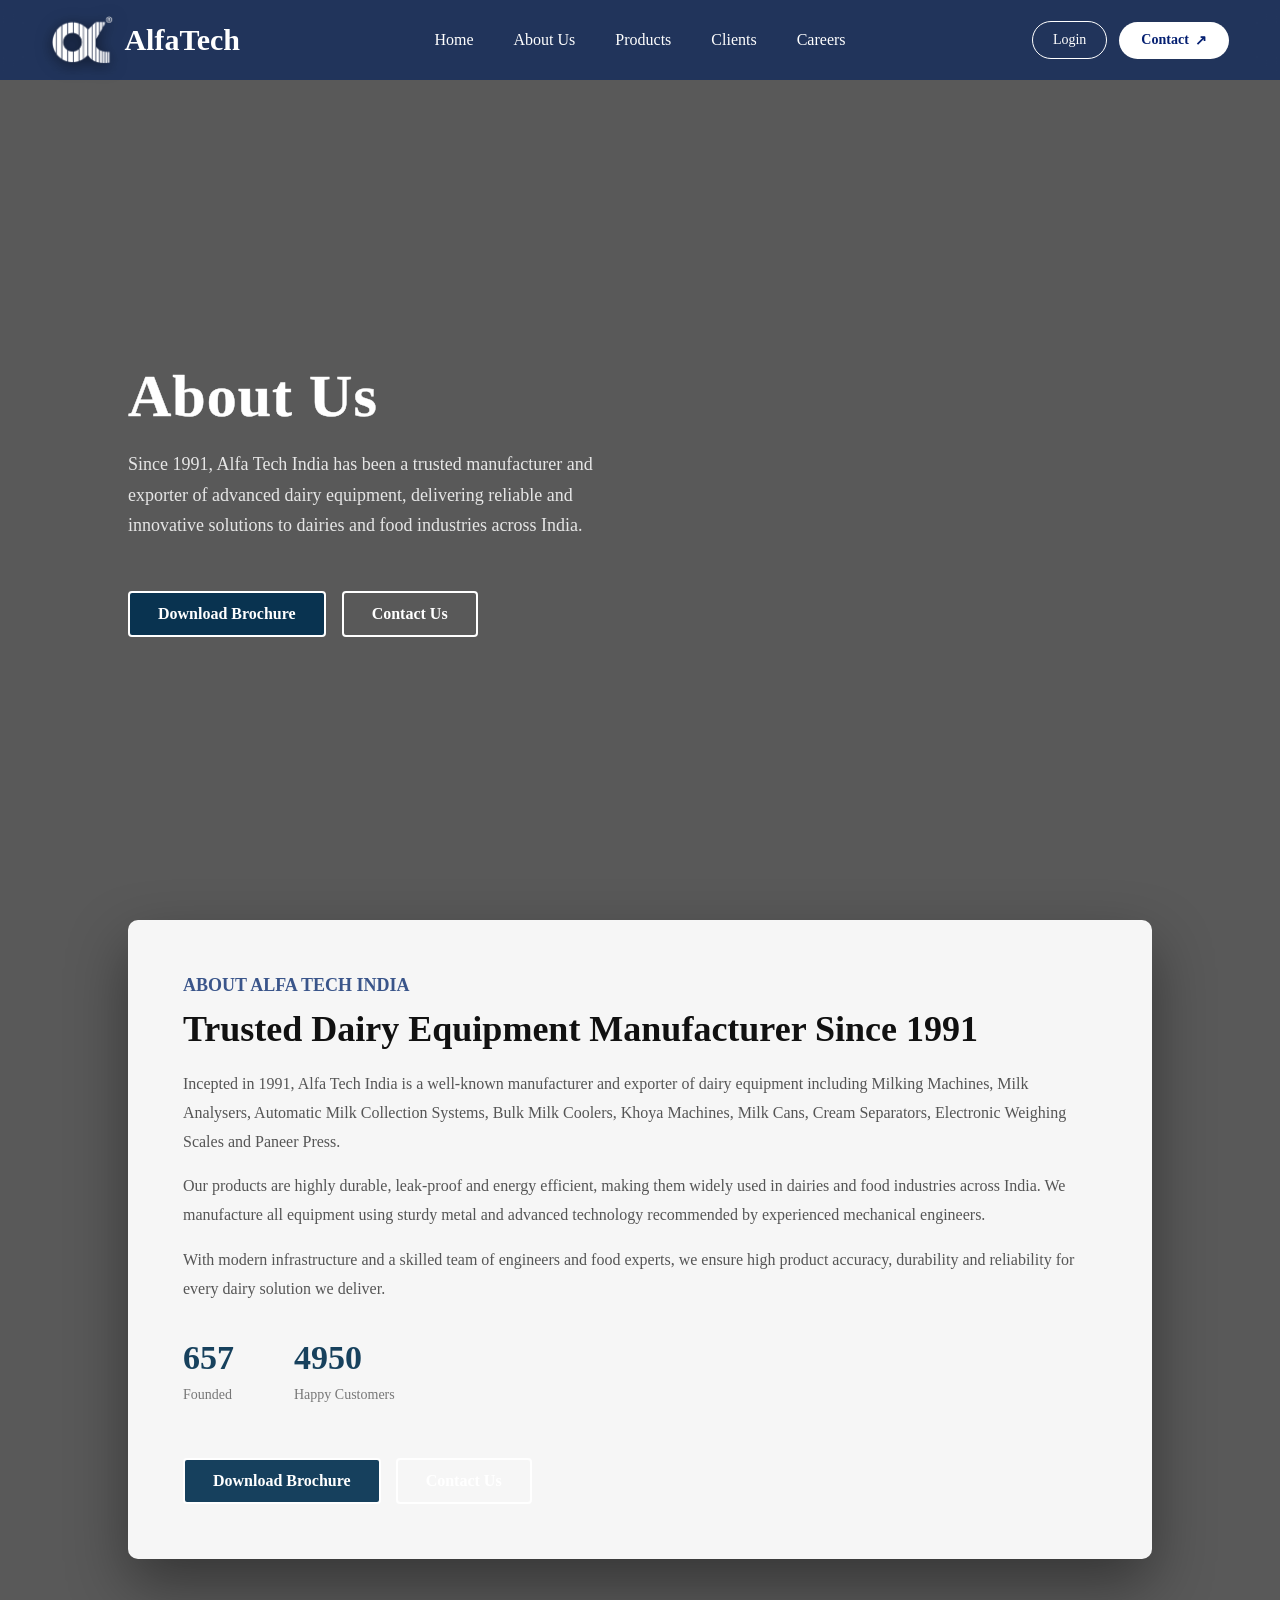
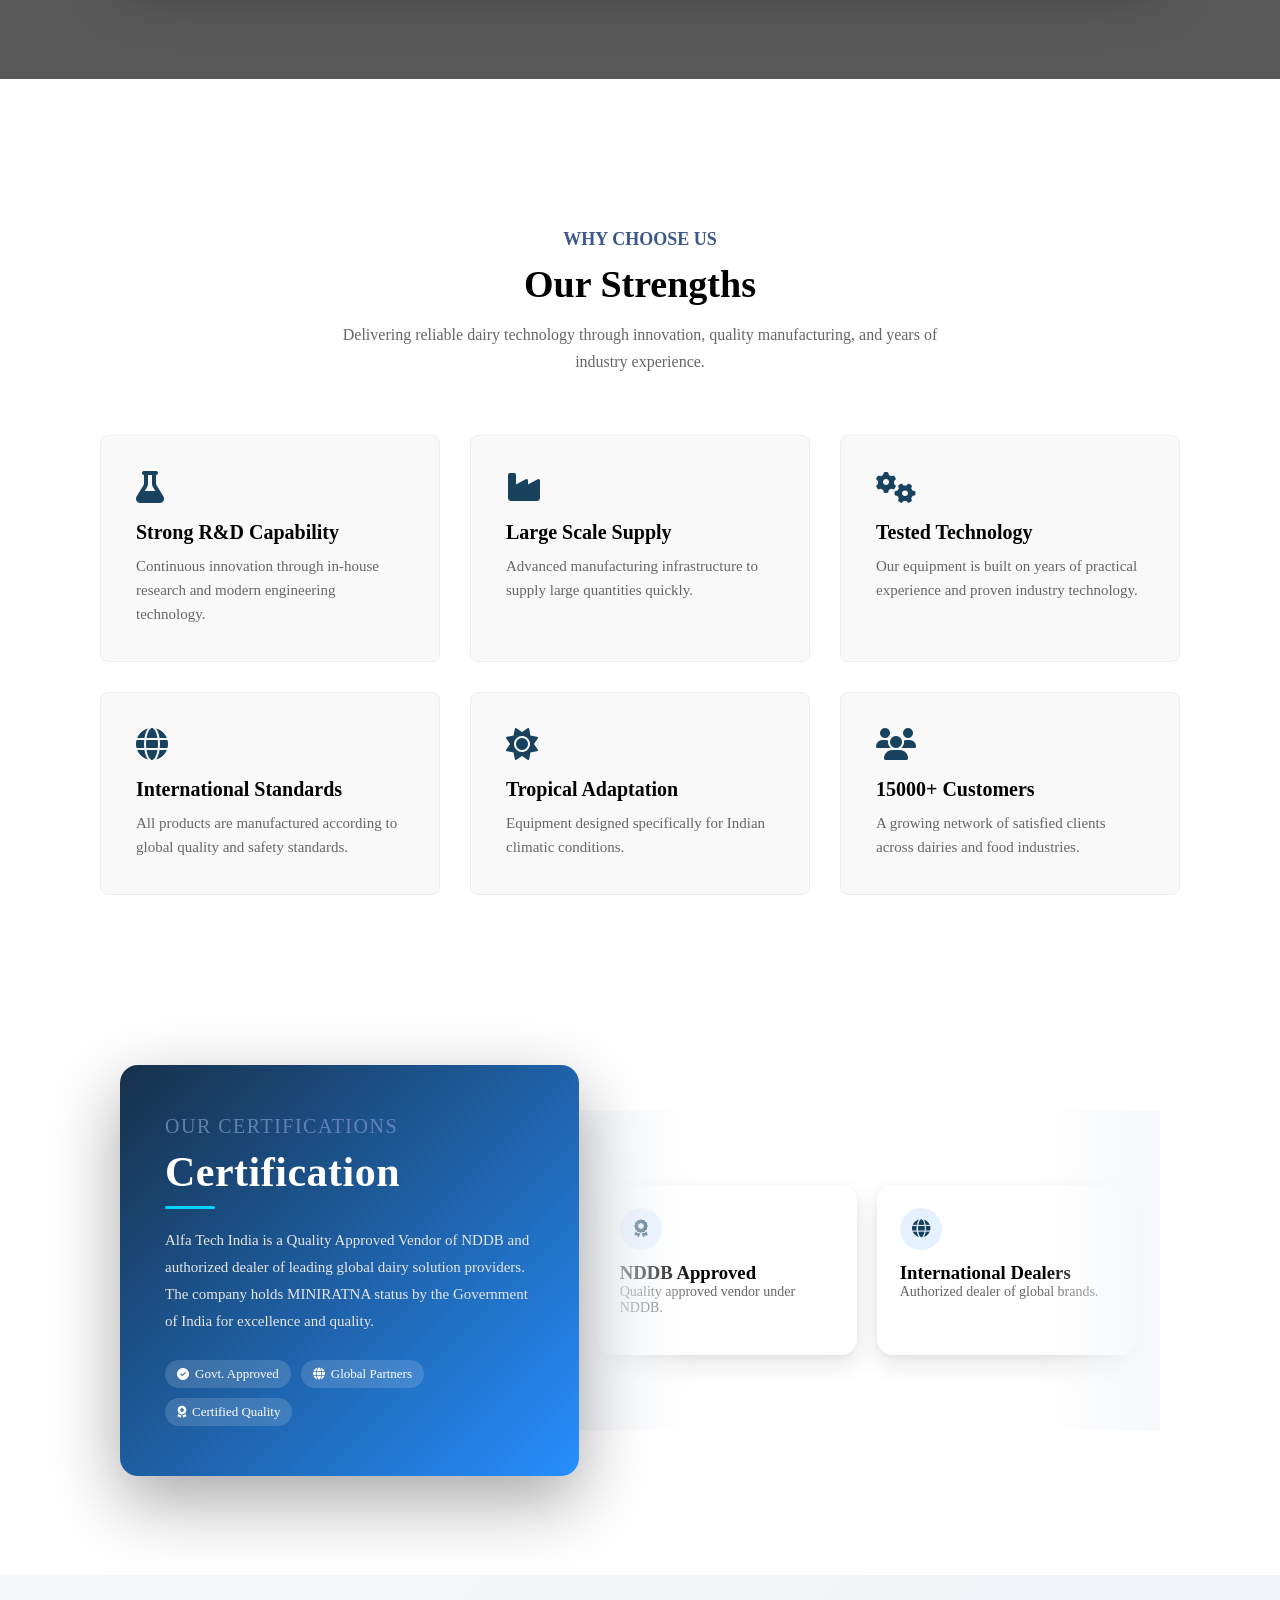
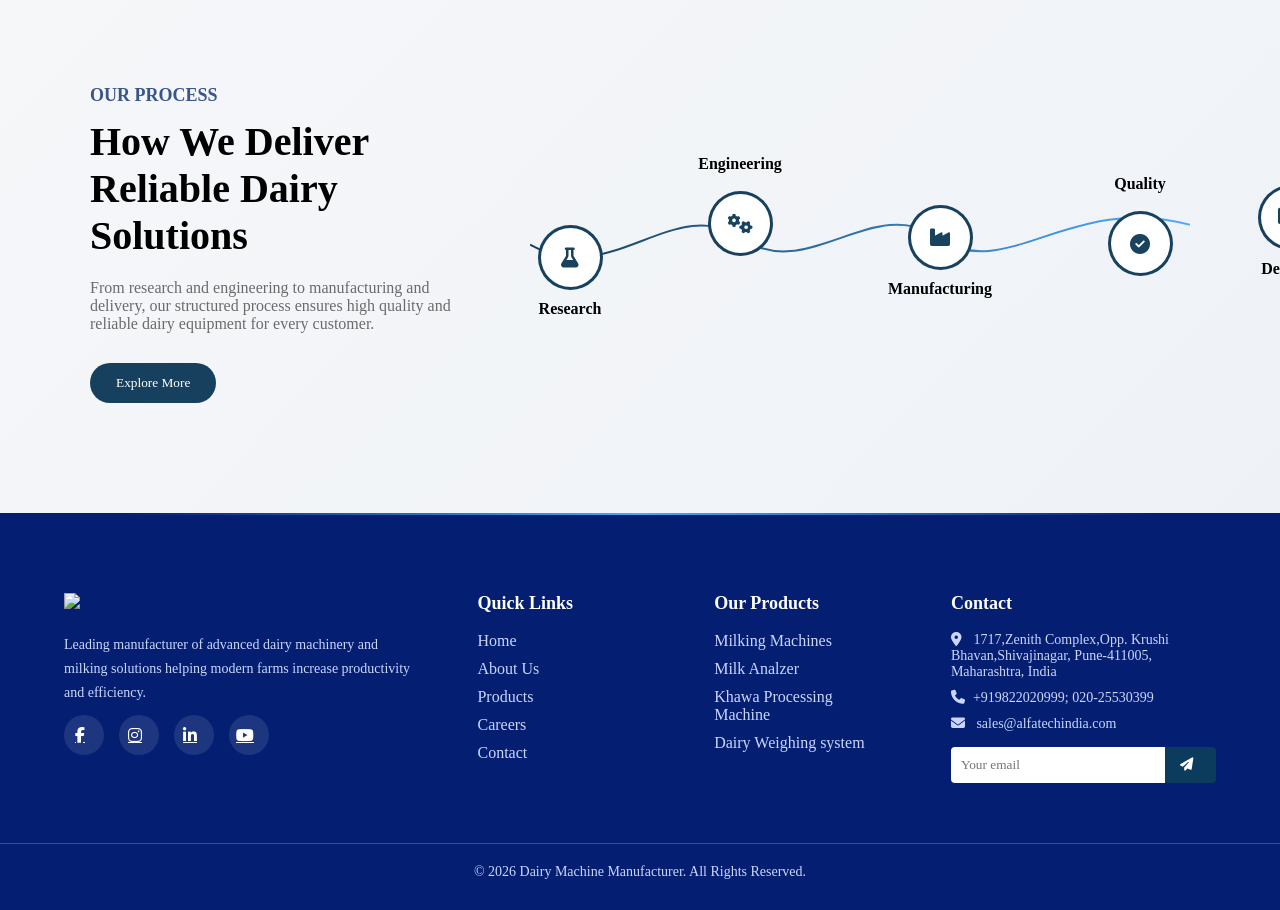
==== commit 4925dad2: "login button add" ====
--- a/about.html
+++ b/about.html
@@ -9,7 +9,6 @@
 </head>
 <body>
 
-    
 <!-- ================================================= -->
 <!-- ===================== NAVBAR ===================== -->
 <!-- ================================================= -->
@@ -39,15 +38,27 @@
 
 </nav>
 
+
 <!-- RIGHT BUTTON -->
+
 <div class="nav-right">
+
+   <!-- LOGIN BUTTON -->
+      <a href="login.html" class="login-btn">
+        Login
+      </a>
 
 <a href="contact.html" class="contact-btn">
 Contact
 <span>↗</span>
 </a>
-</div>
-</div>
+
+
+
+</div>
+
+</div>
+
 </header>
 
 
--- a/css/about.css
+++ b/css/about.css
@@ -125,31 +125,50 @@
 width:100%;
 }
 
-/* RIGHT BUTTON */
+/* RIGHT BUTTONS */
 .nav-right{
-justify-self:end;
-}
-
+    display:flex;
+    align-items:center;
+    gap:12px;
+    justify-content:flex-end;
+}
+
+/* LOGIN (secondary) */
+.login-btn{
+    padding:10px 20px;
+    border:1px solid white;
+    color:white;
+    border-radius:25px;
+    text-decoration:none;
+    font-size:14px;
+    transition:0.3s;
+}
+
+.login-btn:hover{
+    background:white;
+    color:#041f71;
+}
+
+/* CONTACT (primary) */
 .contact-btn{
-background:#ffffff;
-color:#041f71;
-padding:12px 24px;
-border-radius:6px;
-text-decoration:none;
-font-weight:600;
-display:flex;
-align-items:center;
-gap:6px;
-transition:0.3s;
-border-color: #fff;
-margin-right: 20px;
+    padding:10px 22px;
+    background:white;
+    color:#041f71;
+    border-radius:25px;
+    text-decoration:none;
+    font-size:14px;
+    font-weight:600;
+    display:flex;
+    align-items:center;
+    gap:6px;
+    transition:0.3s;
 }
 
 .contact-btn:hover{
-background:#02304fe9;
-color:white;
-border:2px solid #ffffff;       
-transform:translateY(-3px);
+    background:#041f71;
+    color:white;
+    border:1px solid white;
+    transform:translateY(-2px);
 }
 
 
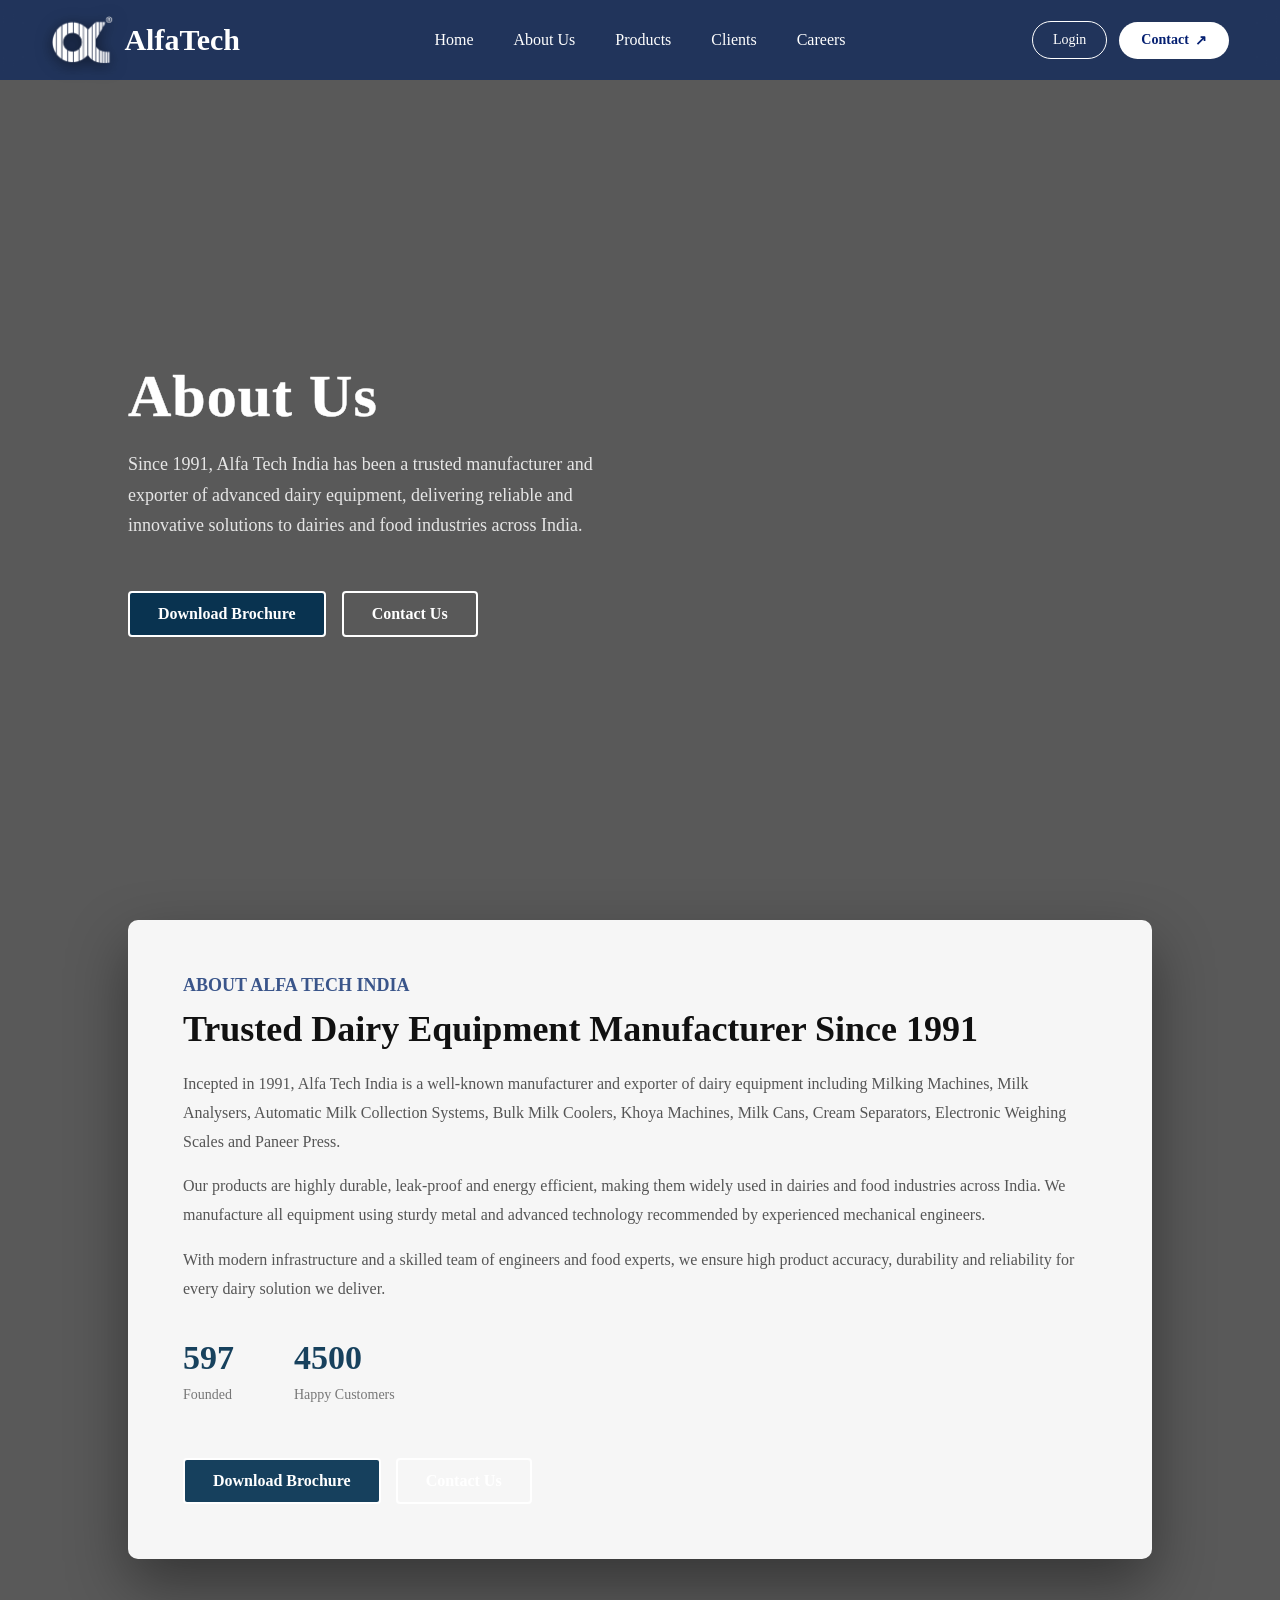
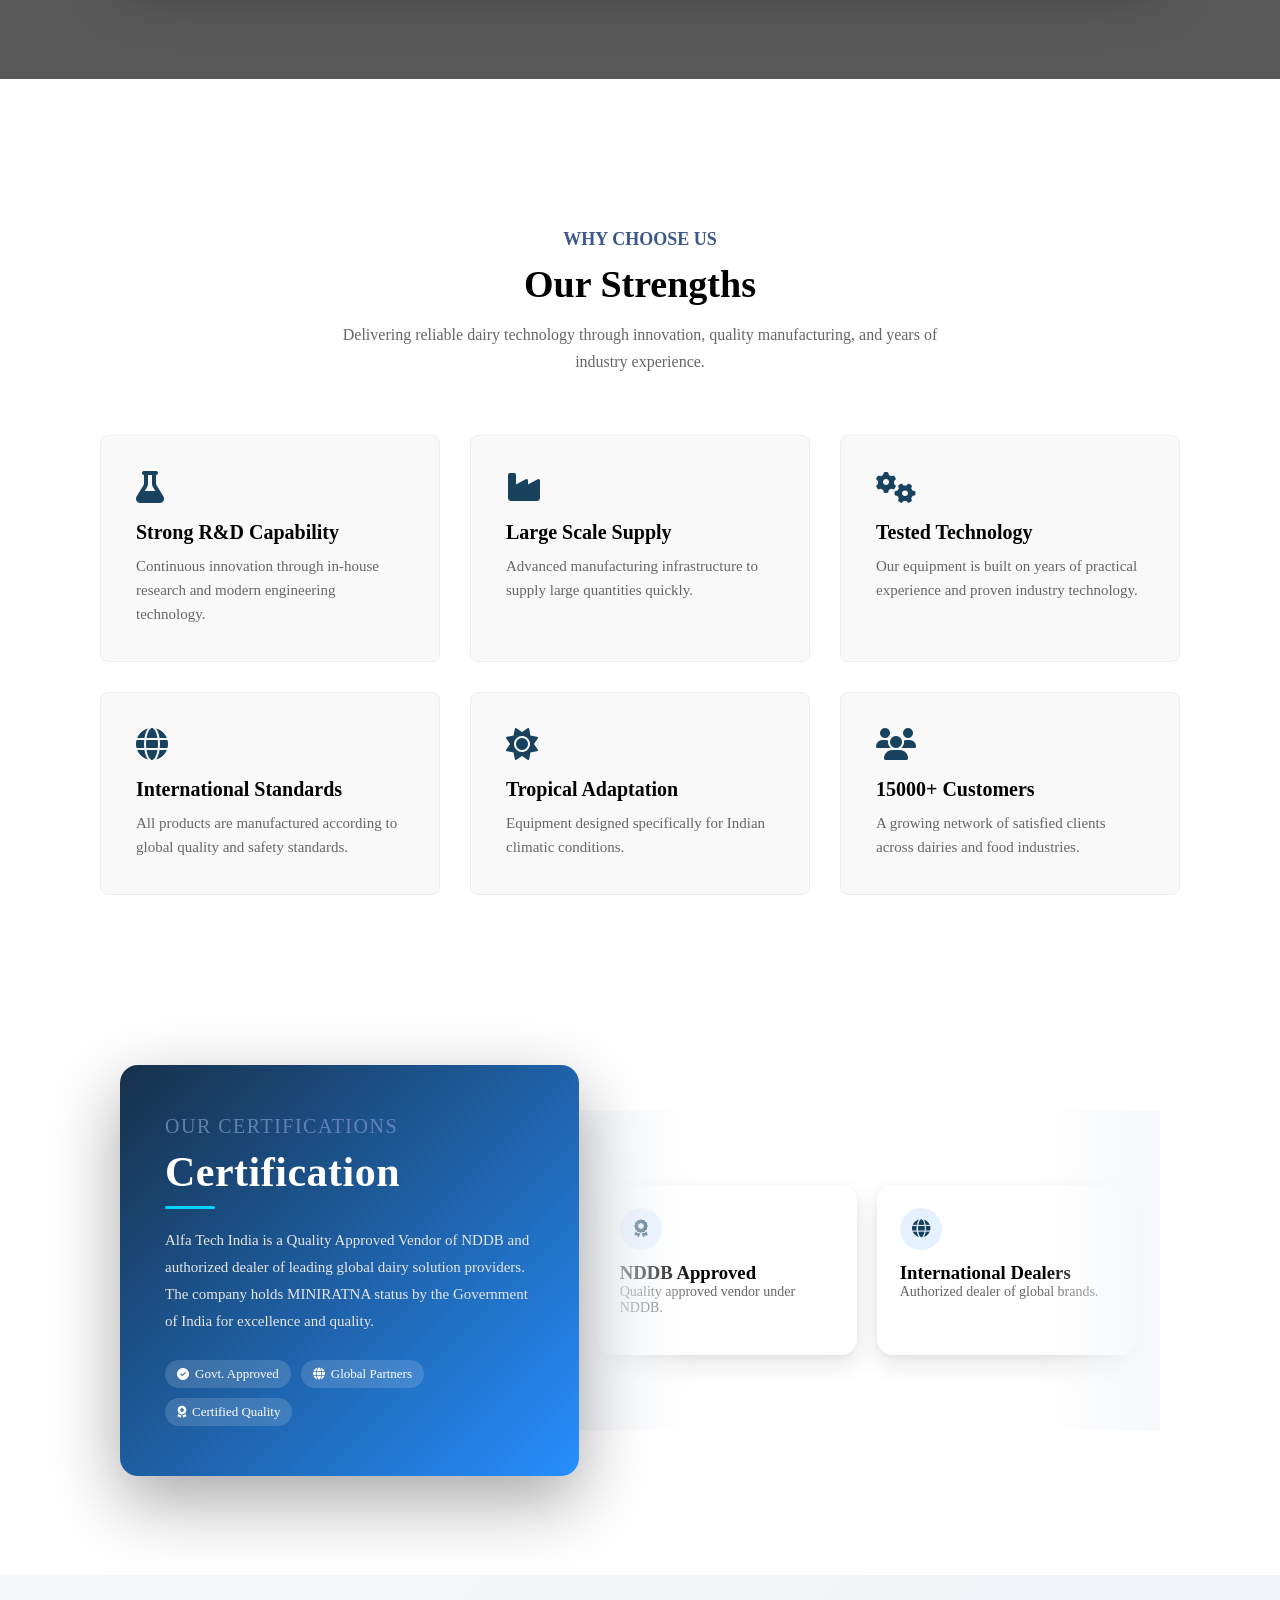
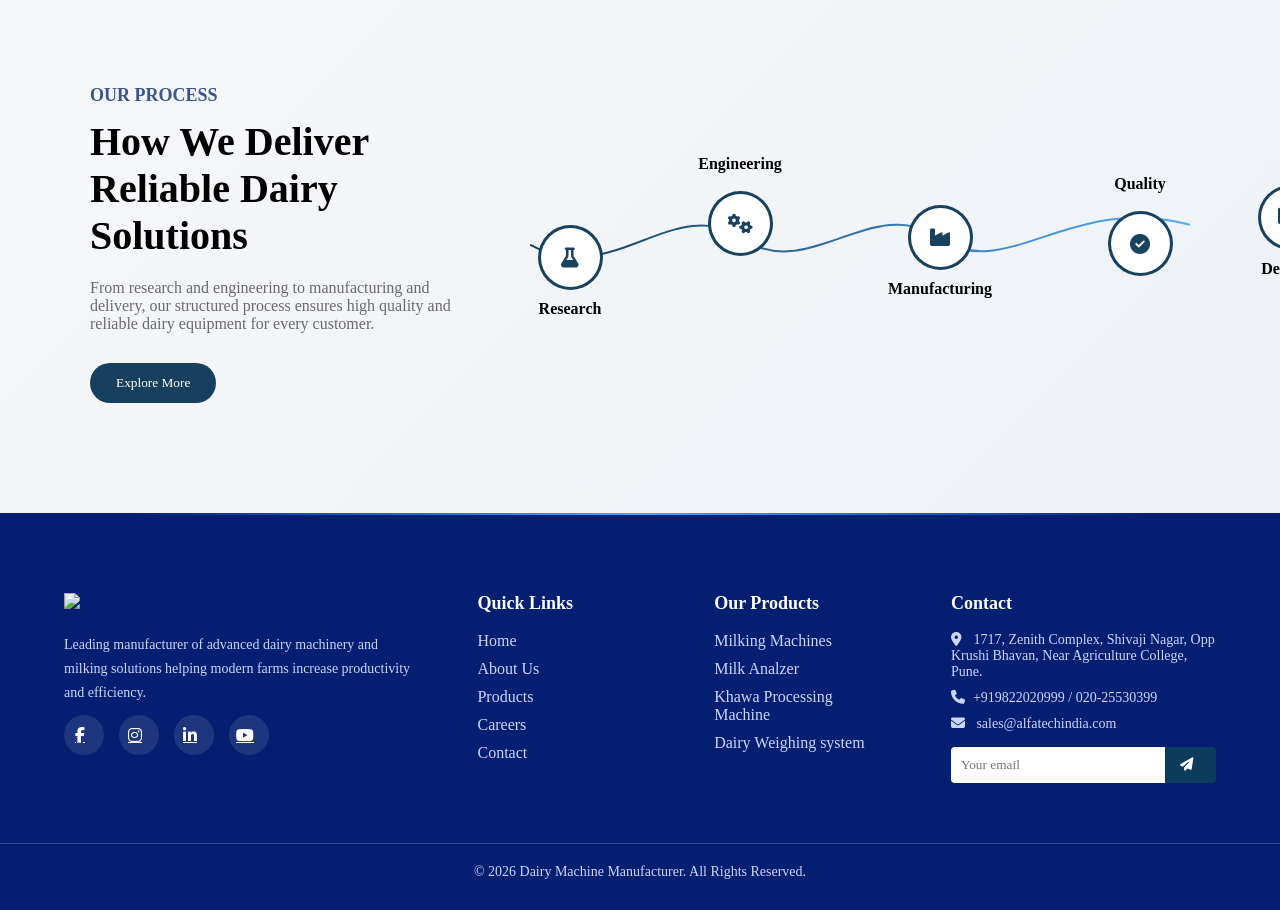
==== commit 20837008: "favicon" ====
--- a/about.html
+++ b/about.html
@@ -6,6 +6,8 @@
     <title>about</title>
     <link rel="stylesheet" href="css/about.css">
     <link rel="stylesheet" href="https://cdnjs.cloudflare.com/ajax/libs/font-awesome/6.5.0/css/all.min.css">
+    
+<link rel="icon" type="image/png" href="Images/logo.png">
 </head>
 <body>
 
@@ -444,11 +446,9 @@
 <div class="footer-col">
 
 <h3>Contact</h3>
-
-<p><i class="fa-solid fa-location-dot"></i> 1717,Zenith Complex,Opp. Krushi Bhavan,Shivajinagar, Pune-411005, Maharashtra, India</p>
-<p><i class="fa-solid fa-phone"></i>+919822020999; 020-25530399</p>
+<p><i class="fa-solid fa-location-dot"></i> 1717, Zenith Complex, Shivaji Nagar, Opp Krushi Bhavan, Near Agriculture College, Pune.</p>
+<p><i class="fa-solid fa-phone"></i>+919822020999 / 020-25530399</p>
 <p><i class="fa-solid fa-envelope"></i> sales@alfatechindia.com</p>
-
 <div class="newsletter">
 
 <input type="email" placeholder="Your email">
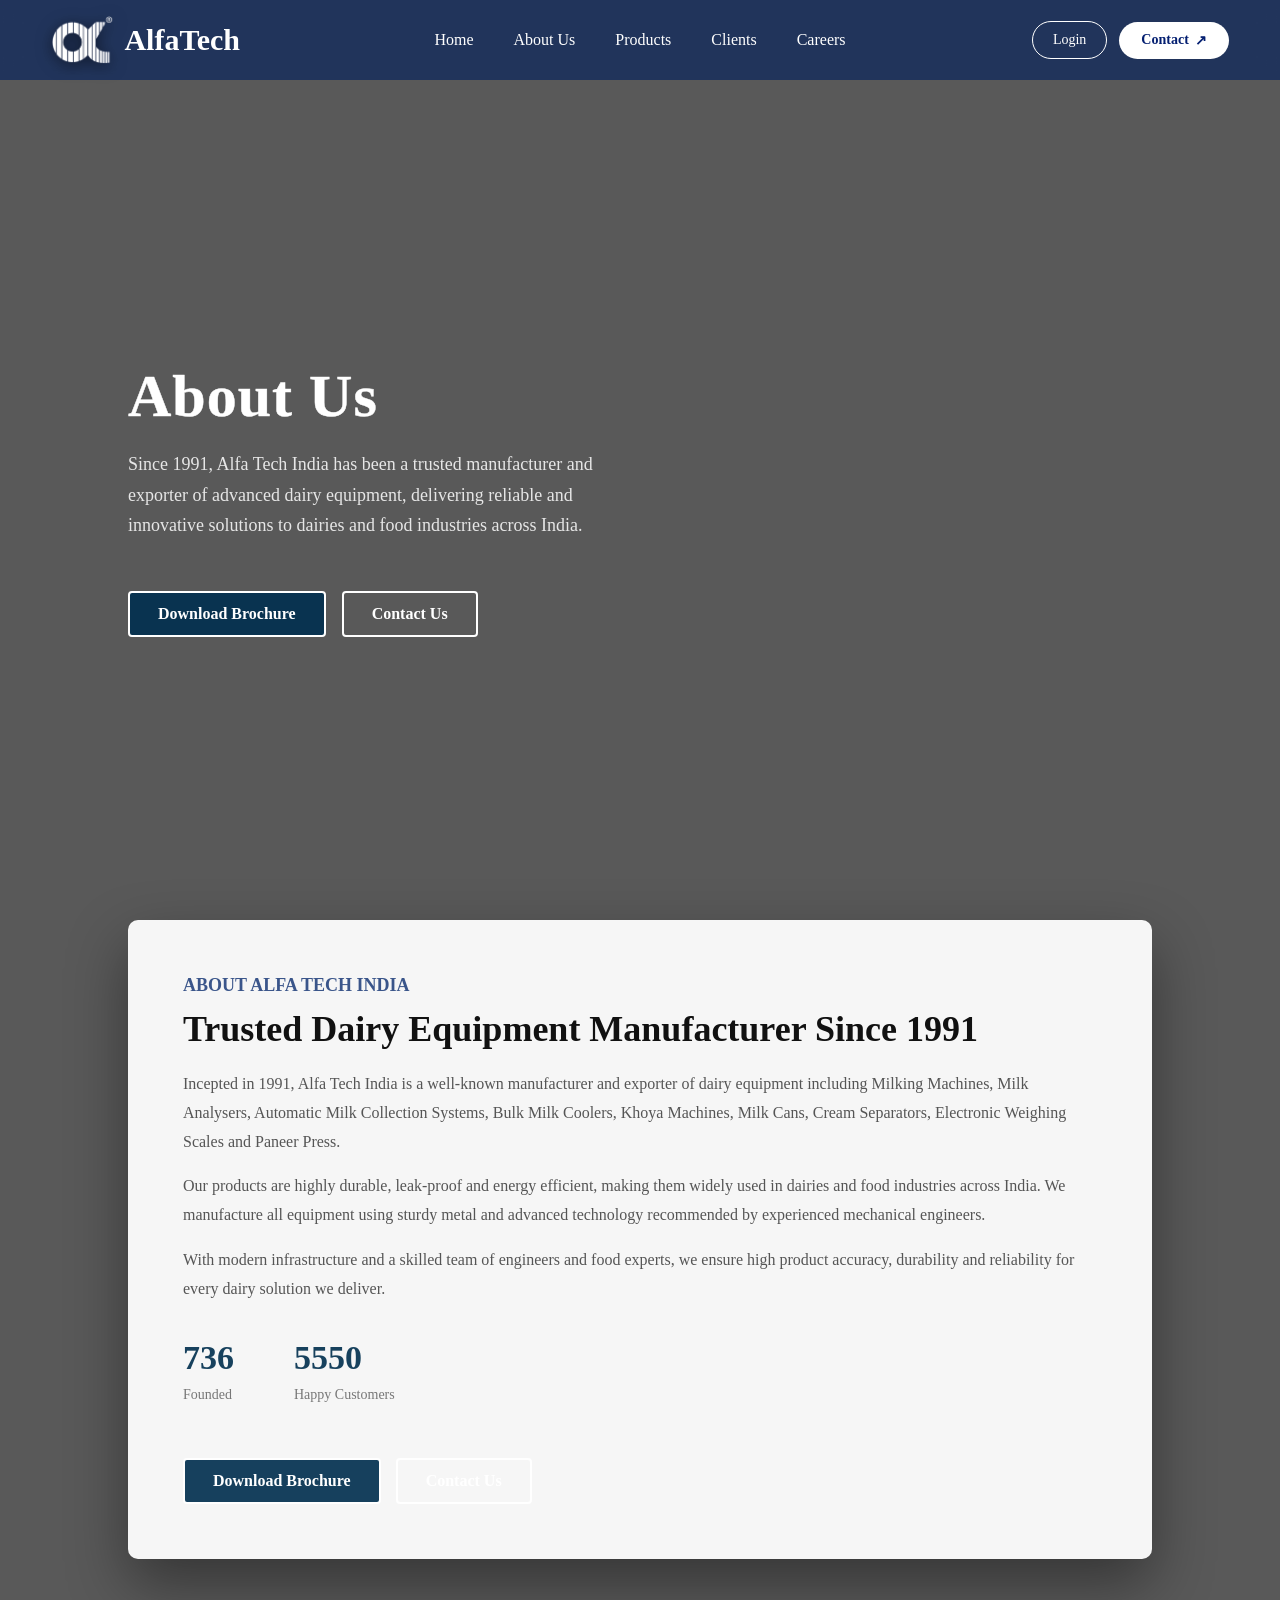
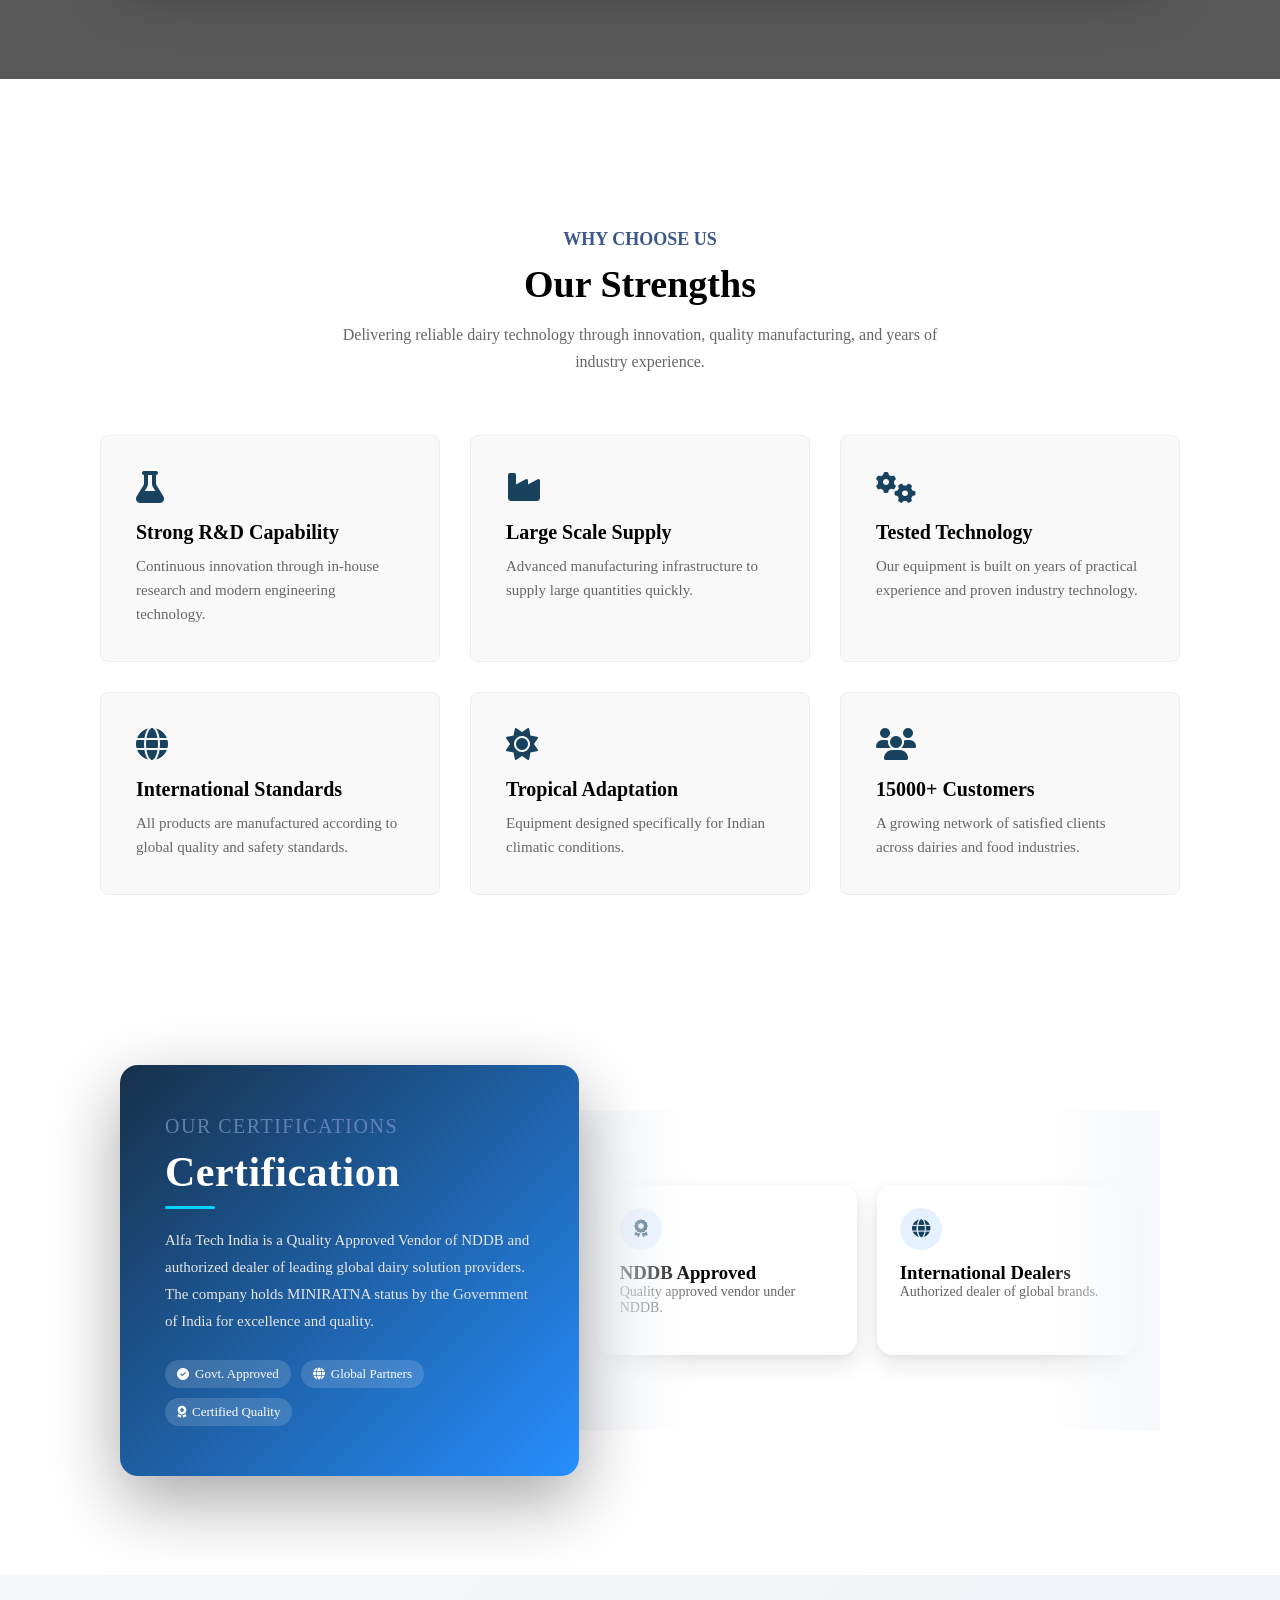
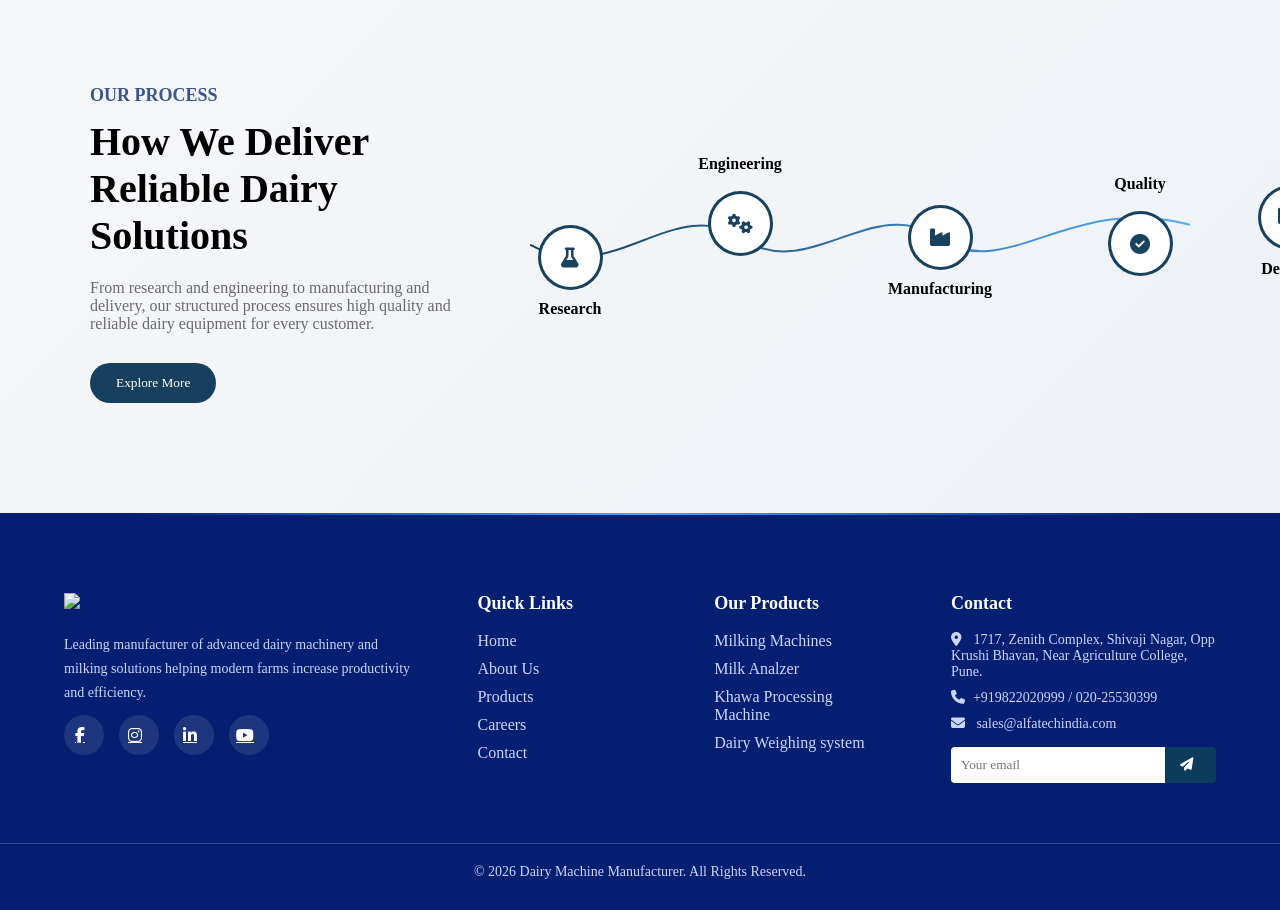
==== commit 1bb28b38: "favicon" ====
--- a/about.html
+++ b/about.html
@@ -3,7 +3,7 @@
 <head>
     <meta charset="UTF-8">
     <meta name="viewport" content="width=device-width, initial-scale=1.0">
-    <title>about</title>
+  <title>AlfaTech</title>
     <link rel="stylesheet" href="css/about.css">
     <link rel="stylesheet" href="https://cdnjs.cloudflare.com/ajax/libs/font-awesome/6.5.0/css/all.min.css">
     
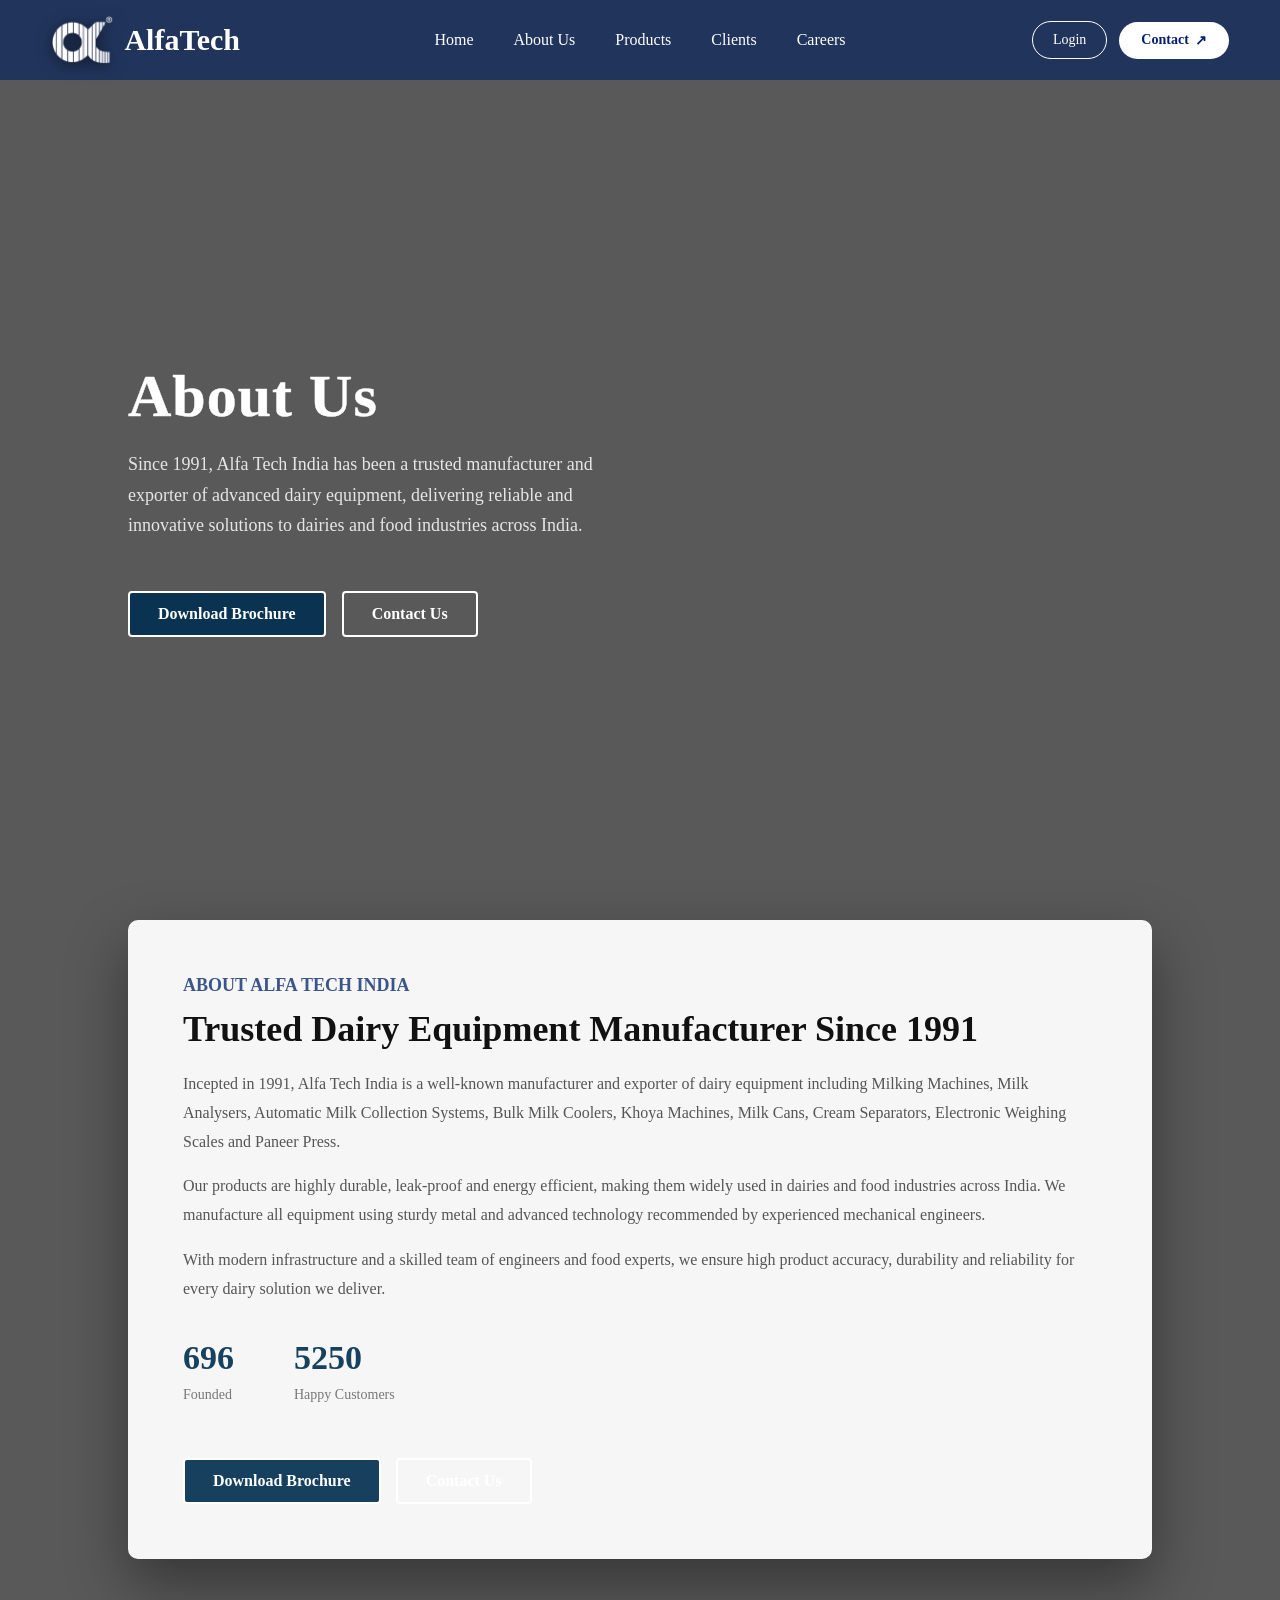
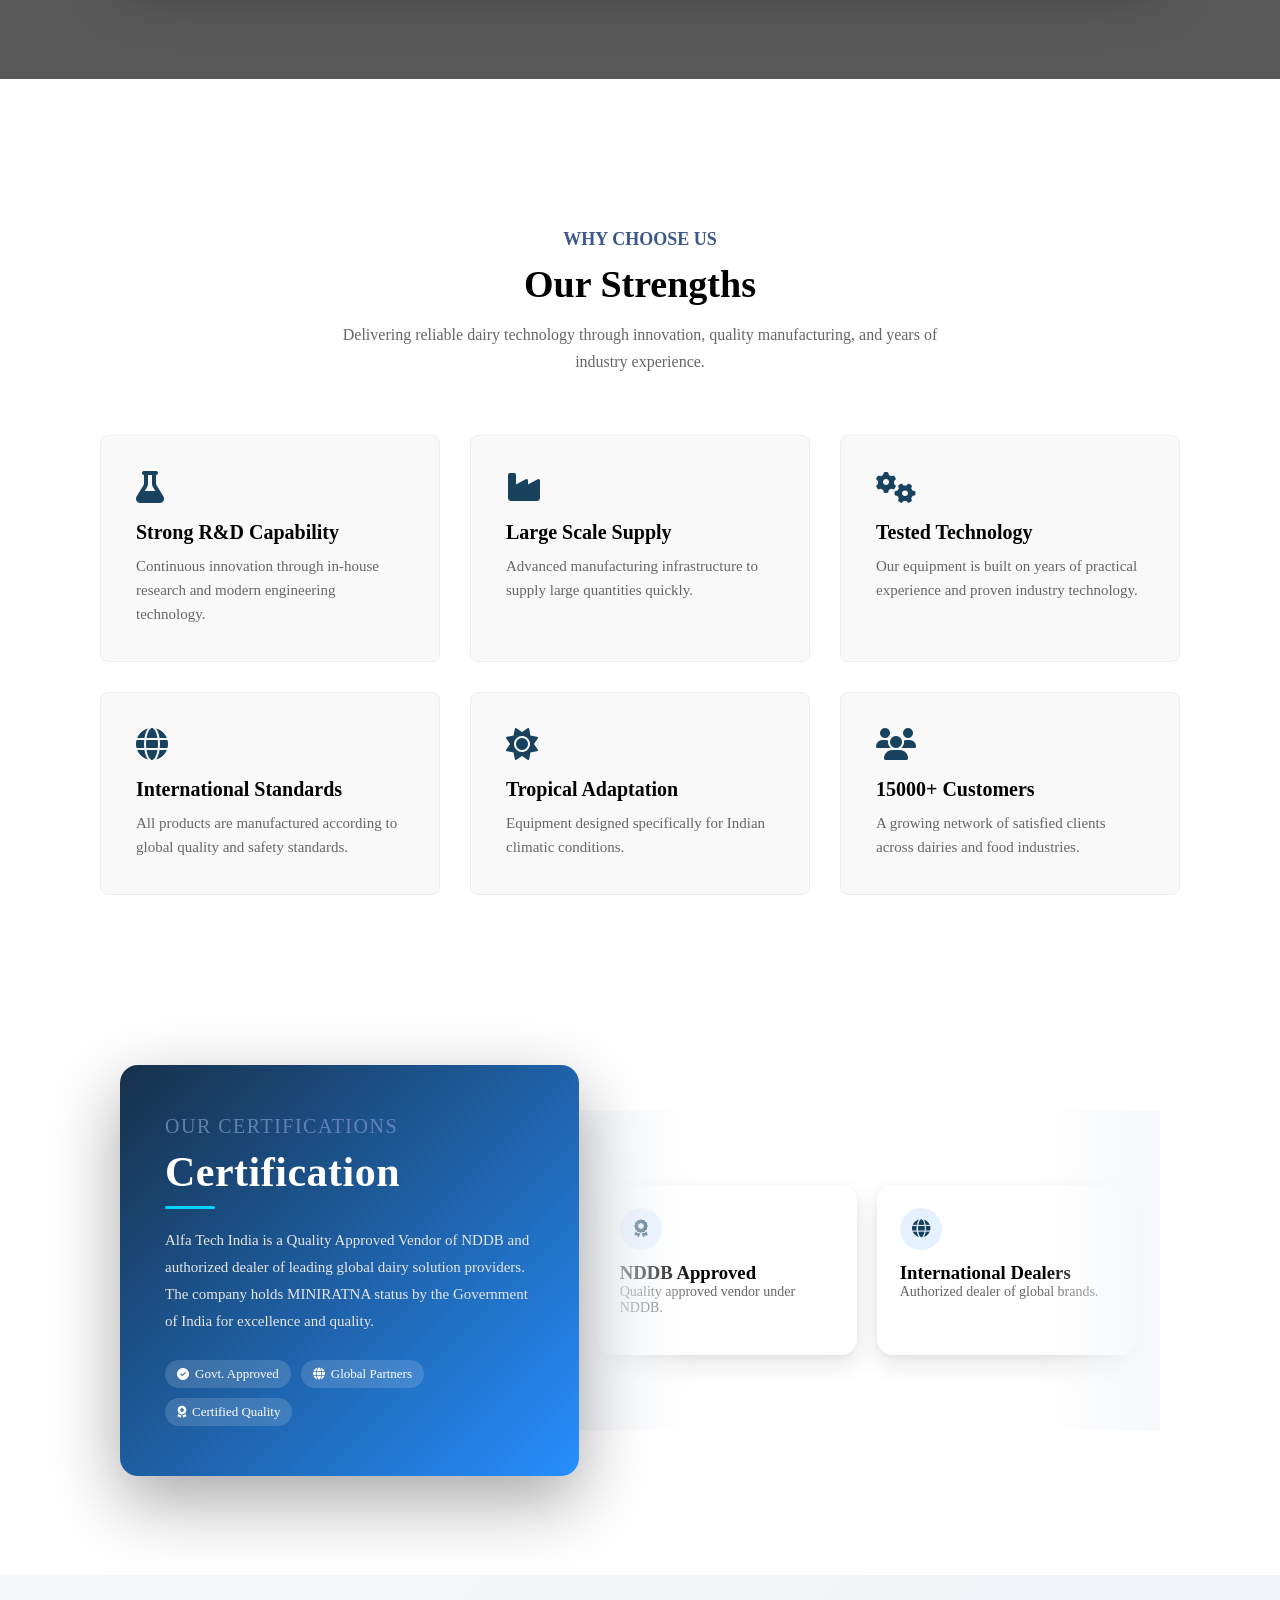
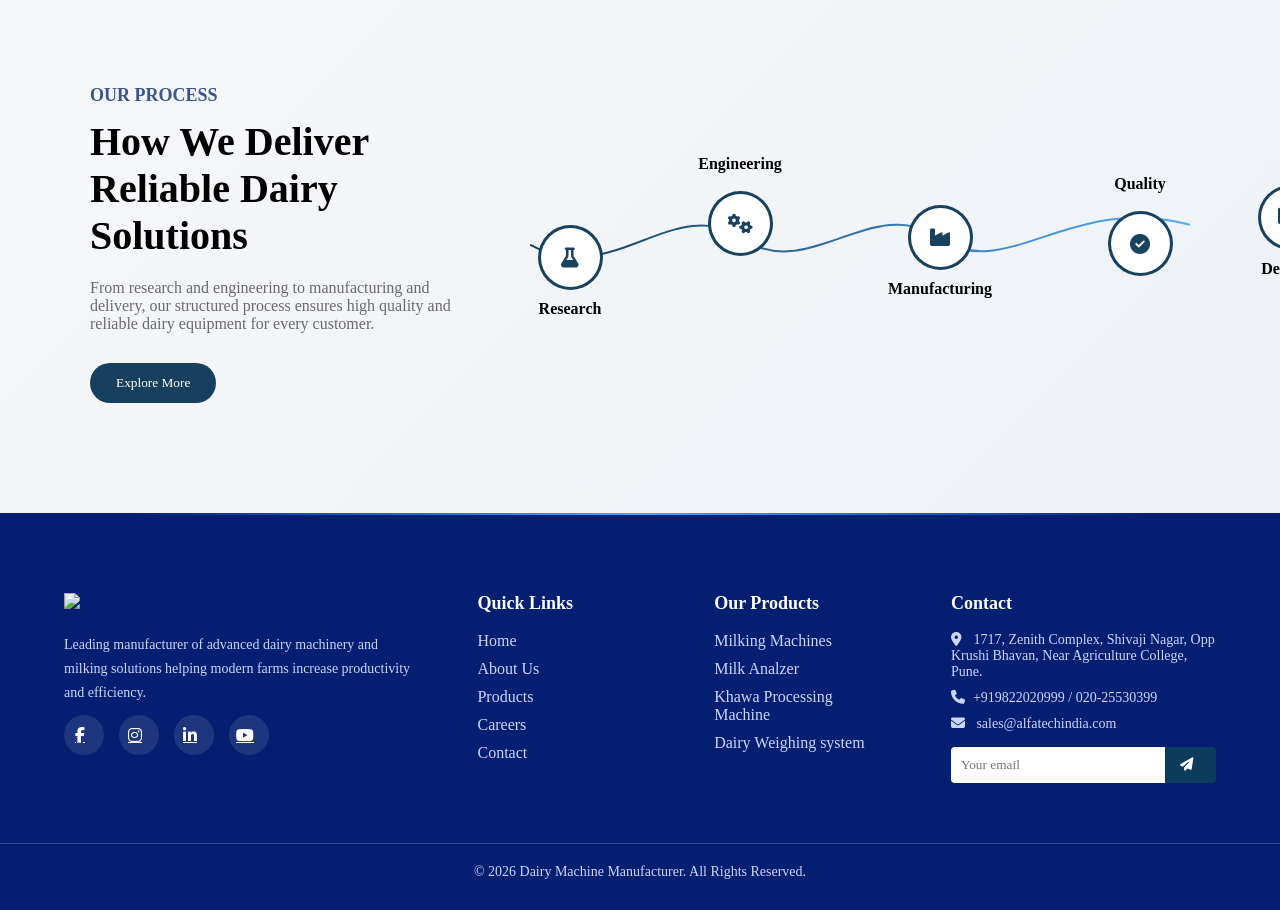
==== commit 7258822a: "product page" ====
--- a/about.html
+++ b/about.html
@@ -446,9 +446,11 @@
 <div class="footer-col">
 
 <h3>Contact</h3>
+
 <p><i class="fa-solid fa-location-dot"></i> 1717, Zenith Complex, Shivaji Nagar, Opp Krushi Bhavan, Near Agriculture College, Pune.</p>
 <p><i class="fa-solid fa-phone"></i>+919822020999 / 020-25530399</p>
 <p><i class="fa-solid fa-envelope"></i> sales@alfatechindia.com</p>
+
 <div class="newsletter">
 
 <input type="email" placeholder="Your email">
